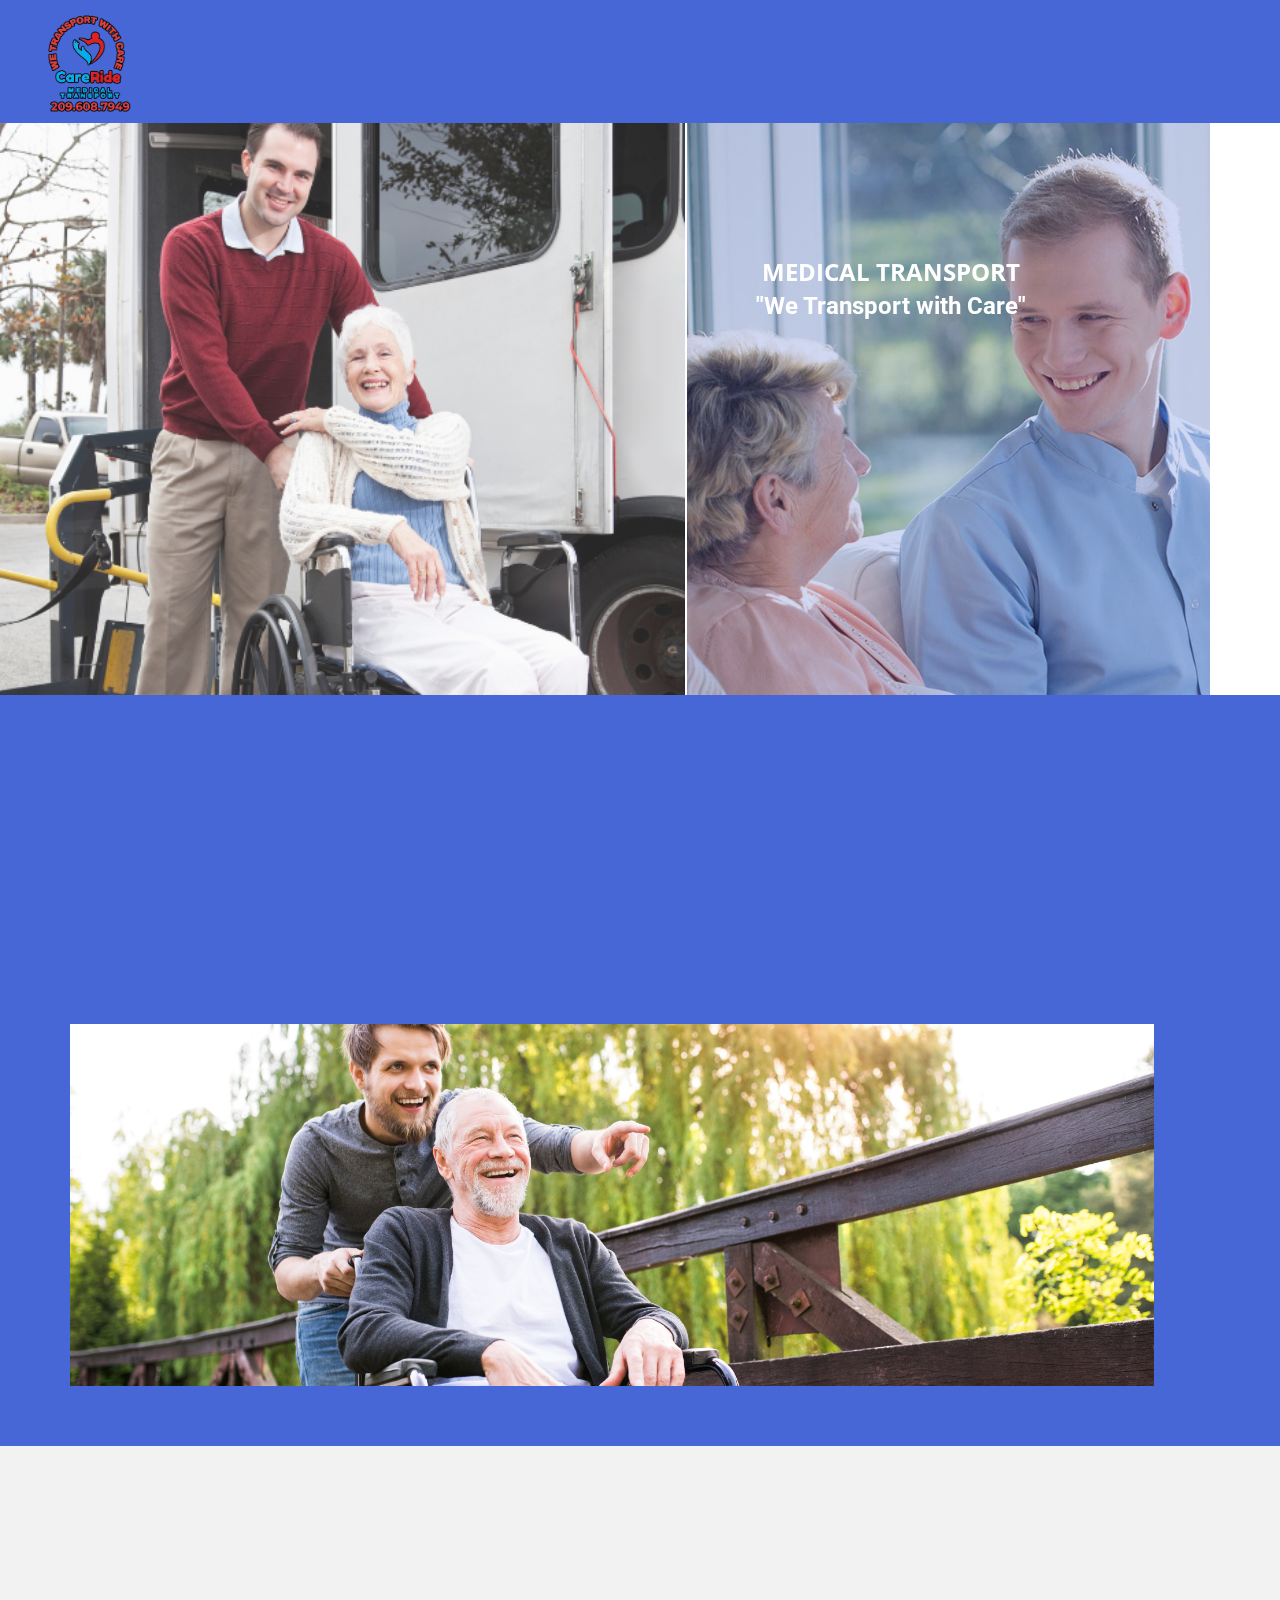
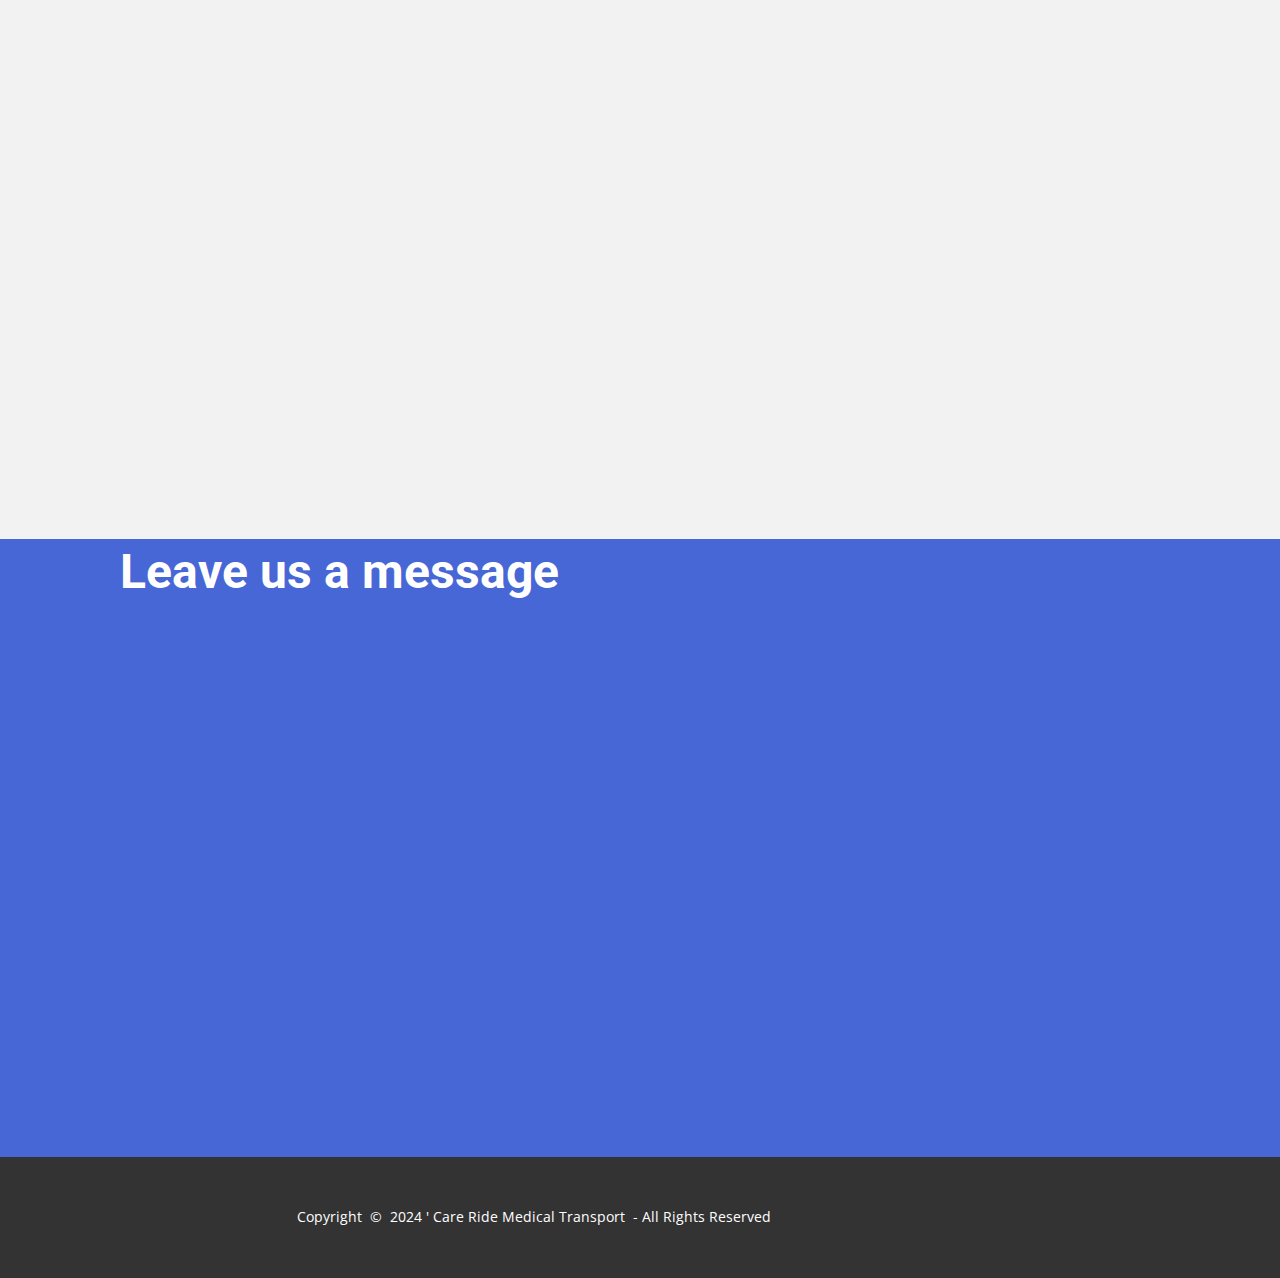
==== index.html @ 52532cd5 "Add files via upload" ====
<!DOCTYPE html>
<html style="font-size: 16px;" lang="en-US"><head>
    <meta name="viewport" content="width=device-width, initial-scale=1.0">
    <meta charset="utf-8">
    <meta name="keywords" content="Non-Medical Transportation
Wheelchair Transportation
Doctor’s Appointment Transport
Affordable Transport Services
Reliable Transport Solutions
Airport Shuttle Services
Local Transport for Seniors and Disabled">
    <meta name="description" content="Non-Medical Transportation
Wheelchair Transportation
Doctor’s Appointment Transport
Affordable Transport Services
Reliable Transport Solutions
Airport Shuttle Services
Local Transport for Seniors and Disabled">
    <title>Care Ride Transport</title>
<!-- Google Tag Manager -->
    <script>(function(w,d,s,l,i){w[l]=w[l]||[];w[l].push({'gtm.start':
    new Date().getTime(),event:'gtm.js'});var f=d.getElementsByTagName(s)[0],
    j=d.createElement(s),dl=l!='dataLayer'?'&l='+l:'';j.async=true;j.src=
    'https://www.googletagmanager.com/gtm.js?id='+i+dl;f.parentNode.insertBefore(j,f);
    })(window,document,'script','dataLayer','G-3V1BGG9C4X');</script>
    <!-- End Google Tag Manager -->
    <link rel="stylesheet" href="nicepage.css" media="screen">
<link rel="stylesheet" href="Home.css" media="screen">
    <script class="u-script" type="text/javascript" src="jquery.js" defer=""></script>
    <script class="u-script" type="text/javascript" src="nicepage.js" defer=""></script>
    <meta name="generator" content="Nicepage 6.4.0, nicepage.com">
    <meta name="referrer" content="origin">
    <link rel="icon" href="images/CARERIDE21.png">
    <link id="u-theme-google-font" rel="stylesheet" href="https://fonts.googleapis.com/css?family=Roboto:100,100i,300,300i,400,400i,500,500i,700,700i,900,900i|Open+Sans:300,300i,400,400i,500,500i,600,600i,700,700i,800,800i">
    <link id="u-page-google-font" rel="stylesheet" href="https://fonts.googleapis.com/css?family=Open+Sans:300,300i,400,400i,500,500i,600,600i,700,700i,800,800i">
    
    
    
    
    
    
    <script type="application/ld+json">{
		"@context": "http://schema.org",
		"@type": "Organization",
		"name": "CARE RIDE",
		"logo": "images/CARrrrERIDE221.png"
}</script>
    <meta name="theme-color" content="#4867d6">
    <meta property="og:title" content="Care Ride Transport">
    <meta property="og:description" content="Non-Medical Transportation
Wheelchair Transportation
Doctor’s Appointment Transport
Affordable Transport Services
Reliable Transport Solutions
Airport Shuttle Services
Local Transport for Seniors and Disabled">
    <meta property="og:type" content="website">
  <script>
    function gdprConfirmed() {
        return true;
    }
    function dynamicLoadScript(src) {
        var script = document.createElement('script');
        script.src = src && typeof src === 'string' ? src : 'https://www.google.com/recaptcha/api.js?render=6LfF6nApAAAAAJELrtT2b6MRBripRi-dBjWAEwcu';
        script.async = true;
        document.body.appendChild(script);
        script.onload = function() {
            let event = new CustomEvent("recaptchaLoaded");
            document.dispatchEvent(event);
        };
    }
    document.addEventListener('DOMContentLoaded', function () {
        var confirmButton = document.querySelector('.u-cookies-consent .u-button-confirm');
        if (confirmButton) {
            confirmButton.onclick = dynamicLoadScript;
        }
    });
    </script>
    <script>
        document.addEventListener("DOMContentLoaded", function(){
            if (!gdprConfirmed()) {
                return;
            }
            dynamicLoadScript();
        });
    </script>
    <script>
        document.addEventListener("recaptchaLoaded", function() {
            if (!gdprConfirmed()) {
                return;
            }
            (function (grecaptcha, sitekey, actions) {
                var recaptcha = {
                    execute: function (action, submitFormCb) {
                        try {
                            grecaptcha.execute(
                                sitekey,
                                {action: action}
                            ).then(function (token) {
                                var forms = document.getElementsByTagName('form');

                                for (var i = 0; i < forms.length; i++) {
                                    var fields = forms[i].getElementsByTagName('input');

                                    for (var j = 0; j < fields.length; j++) {
                                        var field = fields[j];

                                        if ('recaptchaResponse' === field.getAttribute('name')) {
                                            field.setAttribute('value', token);
                                            break;
                                        }
                                    }
                                }
                                submitFormCb();
                            });
                        } catch (e) {
                            var formError = document.querySelector('.u-form-send-error');

                            if (formError) {
                                formError.innerText = 'Site Owner Error: ' + e.message.replace(/:[\s\S]*/, '');
                                formError.style.display = 'block';
                            }
                        }
                    },

                    executeContact: function (submitFormCb) {
                        recaptcha.execute(actions['contact'], submitFormCb);
                    }
                };

                window.recaptchaObject = recaptcha;
            })(
                grecaptcha,
                
                '6LfF6nApAAAAAJELrtT2b6MRBripRi-dBjWAEwcu',
                {'contact': 'contact'}
            );
        });
    </script>
<meta data-intl-tel-input-cdn-path="intlTelInput/"></head>
  <body data-home-page="Home.html" data-home-page-title="Home" data-path-to-root="./" data-include-products="false" class="u-body u-xl-mode" data-lang="en"><!-- Google Tag Manager (noscript) -->
    <noscript><iframe src="https://www.googletagmanager.com/ns.html?id=G-3V1BGG9C4X" height="0" width="0" style="display:none;visibility:hidden"></iframe></noscript>
<!-- End Google Tag Manager (noscript) --><header class="u-clearfix u-header u-palette-1-base u-sticky u-sticky-4473 u-header" id="sec-ae8a"><div class="u-clearfix u-sheet u-valign-bottom-xs u-sheet-1">
        <a href="https://nicepage.com" class="u-image u-logo u-image-1" data-image-width="1063" data-image-height="1063">
          <img src="images/CARrrrERIDE221.png" class="u-logo-image u-logo-image-1">
        </a>
      </div></header> 
    <section class="u-align-right u-clearfix u-white u-section-1" id="carousel_7313">
      <div class="custom-expanded data-layout-selected u-clearfix u-expanded-width-md u-expanded-width-sm u-gutter-2 u-layout-wrap u-layout-wrap-1">
        <div class="u-layout">
          <div class="u-layout-row">
            <div class="u-container-style u-image u-image-default u-layout-cell u-right-cell u-shading u-size-34 u-image-1" data-image-width="500" data-image-height="500" data-animation-name="customAnimationIn" data-animation-duration="1000">
              <div class="u-container-layout u-container-layout-1"></div>
            </div>
            <div class="u-align-center u-container-style u-image u-layout-cell u-left-cell u-shading u-size-26 u-image-2" data-animation-name="customAnimationIn" data-animation-duration="1500" data-animation-delay="500" data-image-width="1200" data-image-height="710">
              <div class="u-container-layout u-valign-top-md u-valign-top-sm u-valign-top-xs u-container-layout-2">
                <h2 class="u-custom-font u-font-open-sans u-text u-text-custom-color-1 u-text-1" data-animation-name="flipIn" data-animation-duration="1500" data-animation-direction="X" data-animation-delay="750">CARE RIDE </h2>
                <p class="u-custom-font u-font-open-sans u-text u-text-2">MEDICAL TRANSPORT </p>
                <h2 class="u-align-center u-text u-text-3">"​We Transport with Care"</h2>
              </div>
            </div>
          </div>
        </div>
      </div>
    </section>
    <section class="u-align-center u-clearfix u-palette-1-base u-section-2" id="carousel_2070">
      <div class="u-clearfix u-sheet u-sheet-1">
        <div class="data-layout-selected u-clearfix u-expanded-width u-layout-wrap u-layout-wrap-1">
          <div class="u-layout">
            <div class="u-layout-row">
              <div class="u-container-style u-layout-cell u-left-cell u-size-23 u-layout-cell-1" data-animation-name="customAnimationIn" data-animation-duration="1500" data-animation-delay="500">
                <div class="u-container-layout u-valign-top u-container-layout-1">
                  <h2 class="u-align-left u-text u-text-default u-text-1">About Us</h2>
                  <h4 class="u-align-left u-text u-text-default u-text-2"> We take patients to and from their doctor's appointments. We offer wheelchair transportation.
We also will transport anyone to the airport that needs wheelchair transportation.</h4>
                </div>
              </div>
              <div class="u-container-style u-layout-cell u-right-cell u-size-37 u-layout-cell-2" data-animation-name="customAnimationIn" data-animation-duration="1500" data-animation-delay="250">
                <div class="u-container-layout u-valign-middle u-container-layout-2">
                  <p class="u-text u-text-default u-text-3"> We are a non medical emergency company that provides safe, reliable, and affordable transportation services for people who need wheelchair assistance. Whether you need to go to your doctor's appointment, visit a friend, or catch a flight, we are here to help you get there.</p>
                </div>
              </div>
            </div>
          </div>
        </div>
        <img class="u-expanded-width-sm u-expanded-width-xs u-image u-image-default u-image-1" src="images/Untitleddesign.png" alt="" data-image-width="1920" data-image-height="1080">
      </div>
    </section>
    <section class="u-clearfix u-container-align-center u-grey-5 u-section-3" id="carousel_3a7d">
      <div class="u-clearfix u-sheet u-valign-middle u-sheet-1">
        <h2 class="u-align-center u-text u-text-default u-text-1" data-animation-name="customAnimationIn" data-animation-duration="1500"> What Makes Us Special</h2>
        <p class="u-align-center u-text u-text-2" data-animation-name="customAnimationIn" data-animation-duration="1500" data-animation-delay="500"> CARE RIDE MEDICAL TRANSPORT is not just a transportation service, it is a service that cares. We cater to the specific needs of people who use wheelchairs and ensure their comfort and safety throughout their trips. Our drivers are friendly, professional, and experienced. Our vehicles are modern, spacious, and well-equipped. Our rates are reasonable, flexible, and transparent. Whether you need a ride to the doctor, the airport, or anywhere else, you can count on us to provide you with the best wheelchair transportation service. Contact us today and let us show you how much we care.&nbsp;<br>
        </p>
        <div class="u-expanded-width u-list u-list-1">
          <div class="u-repeater u-repeater-1">
            <div class="u-container-align-center u-container-style u-list-item u-palette-1-base u-repeater-item u-list-item-1" data-animation-name="customAnimationIn" data-animation-duration="1500" data-animation-delay="500">
              <div class="u-container-layout u-similar-container u-valign-middle u-container-layout-1">
                <h5 class="u-align-center u-text u-text-3" data-animation-name="counter" data-animation-event="scroll" data-animation-duration="3000">85,605</h5>
                <h5 class="u-align-center u-text u-text-4"> Happy Clients</h5>
              </div>
            </div>
            <div class="u-container-align-center u-container-style u-list-item u-palette-1-base u-repeater-item u-list-item-2" data-animation-direction="Up" data-animation-name="customAnimationIn" data-animation-duration="1500" data-animation-delay="500">
              <div class="u-container-layout u-similar-container u-valign-middle u-container-layout-2">
                <h5 class="u-align-center u-text u-text-5" data-animation-name="counter" data-animation-event="scroll" data-animation-duration="3000">15</h5>
                <h5 class="u-align-center u-text u-text-6">Years of Experience<br>
                </h5>
              </div>
            </div>
            <div class="u-container-align-center u-container-style u-list-item u-palette-1-base u-repeater-item u-list-item-3" data-animation-direction="Up" data-animation-name="customAnimationIn" data-animation-duration="1500" data-animation-delay="500">
              <div class="u-container-layout u-similar-container u-valign-middle u-container-layout-3">
                <h5 class="u-align-center u-text u-text-7" data-animation-name="counter" data-animation-event="scroll" data-animation-duration="3000">50 </h5>
                <h5 class="u-align-center u-text u-text-8">Qualified Personnel</h5>
              </div>
            </div>
            <div class="u-container-align-center u-container-style u-list-item u-palette-1-base u-repeater-item u-list-item-4" data-animation-direction="Up" data-animation-name="customAnimationIn" data-animation-duration="1500" data-animation-delay="500">
              <div class="u-container-layout u-similar-container u-valign-middle u-container-layout-4">
                <h5 class="u-align-center u-text u-text-9" data-animation-name="counter" data-animation-event="scroll" data-animation-duration="3000">7</h5>
                <h5 class="u-align-center u-text u-text-10"> Convenient Locations</h5>
              </div>
            </div>
          </div>
        </div>
      </div>
    </section>
    <section class="u-clearfix u-palette-1-base u-section-4" id="sec-31d6">
      <div class="u-clearfix u-sheet u-sheet-1">
        <h2 class="u-text u-text-1">Leave us a message </h2>
        <div class="custom-expanded data-layout-selected u-clearfix u-expanded-width-lg u-expanded-width-md u-expanded-width-xl u-gutter-24 u-layout-wrap u-layout-wrap-1">
          <div class="u-layout">
            <div class="u-layout-row">
              <div class="u-size-32">
                <div class="u-layout-col">
                  <div class="u-align-left u-container-style u-layout-cell u-left-cell u-size-60 u-layout-cell-1" data-animation-name="customAnimationIn" data-animation-duration="1500">
                    <div class="u-container-layout u-valign-middle-xl u-valign-middle-xs u-container-layout-1">
                      <div class="u-align-left u-form u-form-1">
                        <form action="https://forms.nicepagesrv.com/v2/form/process" class="u-clearfix u-form-spacing-28 u-form-vertical u-inner-form" style="padding: 10px" source="email" name="form">
                          <div class="u-form-group u-form-name">
                            <label for="name-5a14" class="u-form-control-hidden u-label">Name</label>
                            <input type="text" placeholder="Enter your Name" id="name-5a14" name="name" class="u-border-2 u-border-no-left u-border-no-right u-border-no-top u-border-white u-input u-input-rectangle" required="" wfd-id="id280">
                          </div>
                          <div class="u-form-email u-form-group">
                            <label for="email-5a14" class="u-form-control-hidden u-label">Email</label>
                            <input type="email" placeholder="Enter a valid email address" id="email-5a14" name="email" class="u-border-2 u-border-no-left u-border-no-right u-border-no-top u-border-white u-input u-input-rectangle" required="" wfd-id="id281">
                          </div>
                          <div class="u-form-group u-form-message">
                            <label for="message-5a14" class="u-form-control-hidden u-label">Message</label>
                            <textarea placeholder="" rows="4" cols="50" id="message-5a14" name="message" class="u-border-2 u-border-no-left u-border-no-right u-border-no-top u-border-white u-input u-input-rectangle" required=""></textarea>
                          </div>
                          <div class="u-align-center-sm u-align-center-xs u-align-left-lg u-align-left-md u-align-left-xl u-form-group u-form-submit">
                            <a href="#" class="u-active-white u-border-2 u-border-white u-btn u-btn-submit u-button-style u-hover-white u-none u-text-active-palette-1-base u-text-body-alt-color u-text-hover-palette-1-base u-btn-1">Submit</a>
                            <input type="submit" value="submit" class="u-form-control-hidden" wfd-id="id282">
                          </div>
                          <div class="u-form-send-message u-form-send-success"> Thank you! Your message has been sent. </div>
                          <div class="u-form-send-error u-form-send-message"> Unable to send your message. Please fix errors then try again. </div>
                          <input type="hidden" value="" name="recaptchaResponse" wfd-id="id283">
                          <input type="hidden" name="formServices" value="6c3d3311-c25d-1e7c-792a-6266cc5fabb7">
                          <input type="hidden" name="siteKey" value="6LfF6nApAAAAAJELrtT2b6MRBripRi-dBjWAEwcu">
                        </form>
                      </div>
                    </div>
                  </div>
                </div>
              </div>
              <div class="u-size-28">
                <div class="u-layout-col">
                  <div class="u-container-style u-layout-cell u-right-cell u-size-30 u-layout-cell-2" data-animation-name="customAnimationIn" data-animation-duration="1500" data-animation-delay="500">
                    <div class="u-container-layout u-valign-top-sm u-container-layout-2">
                      <h2 class="u-text u-text-2">Contact us</h2>
                      <a href="https://nicepage.com/c/testimonials-html-templates" class="u-active-none u-btn u-btn-rectangle u-button-style u-hover-none u-none u-btn-2"><span class="u-icon"><svg class="u-svg-content" viewBox="0 0 405.333 405.333" x="0px" y="0px" style="width: 1em; height: 1em;"><path d="M373.333,266.88c-25.003,0-49.493-3.904-72.704-11.563c-11.328-3.904-24.192-0.896-31.637,6.699l-46.016,34.752    c-52.8-28.181-86.592-61.952-114.389-114.368l33.813-44.928c8.512-8.512,11.563-20.971,7.915-32.64    C142.592,81.472,138.667,56.96,138.667,32c0-17.643-14.357-32-32-32H32C14.357,0,0,14.357,0,32    c0,205.845,167.488,373.333,373.333,373.333c17.643,0,32-14.357,32-32V298.88C405.333,281.237,390.976,266.88,373.333,266.88z"></path></svg></span>&nbsp;​ 209.608.7949
                      </a>
                    </div>
                  </div>
                  <div class="u-container-style u-image u-image-default u-layout-cell u-right-cell u-shading u-size-30 u-image-1" data-animation-name="customAnimationIn" data-animation-duration="1500" data-animation-delay="500" data-image-width="500" data-image-height="500">
                    <div class="u-container-layout u-container-layout-3"></div>
                  </div>
                </div>
              </div>
            </div>
          </div>
        </div>
      </div>
    </section>
    
    
    
    <footer class="u-align-center u-clearfix u-footer u-grey-80 u-footer" id="sec-1694"><div class="u-clearfix u-sheet u-sheet-1">
        <p class="u-small-text u-text u-text-variant u-text-1">Copyright ​ ©&nbsp; 2024 ' Care Ride Medical Transport&nbsp; - All Rights Reserved</p>
      </div></footer>
  
</body></html>
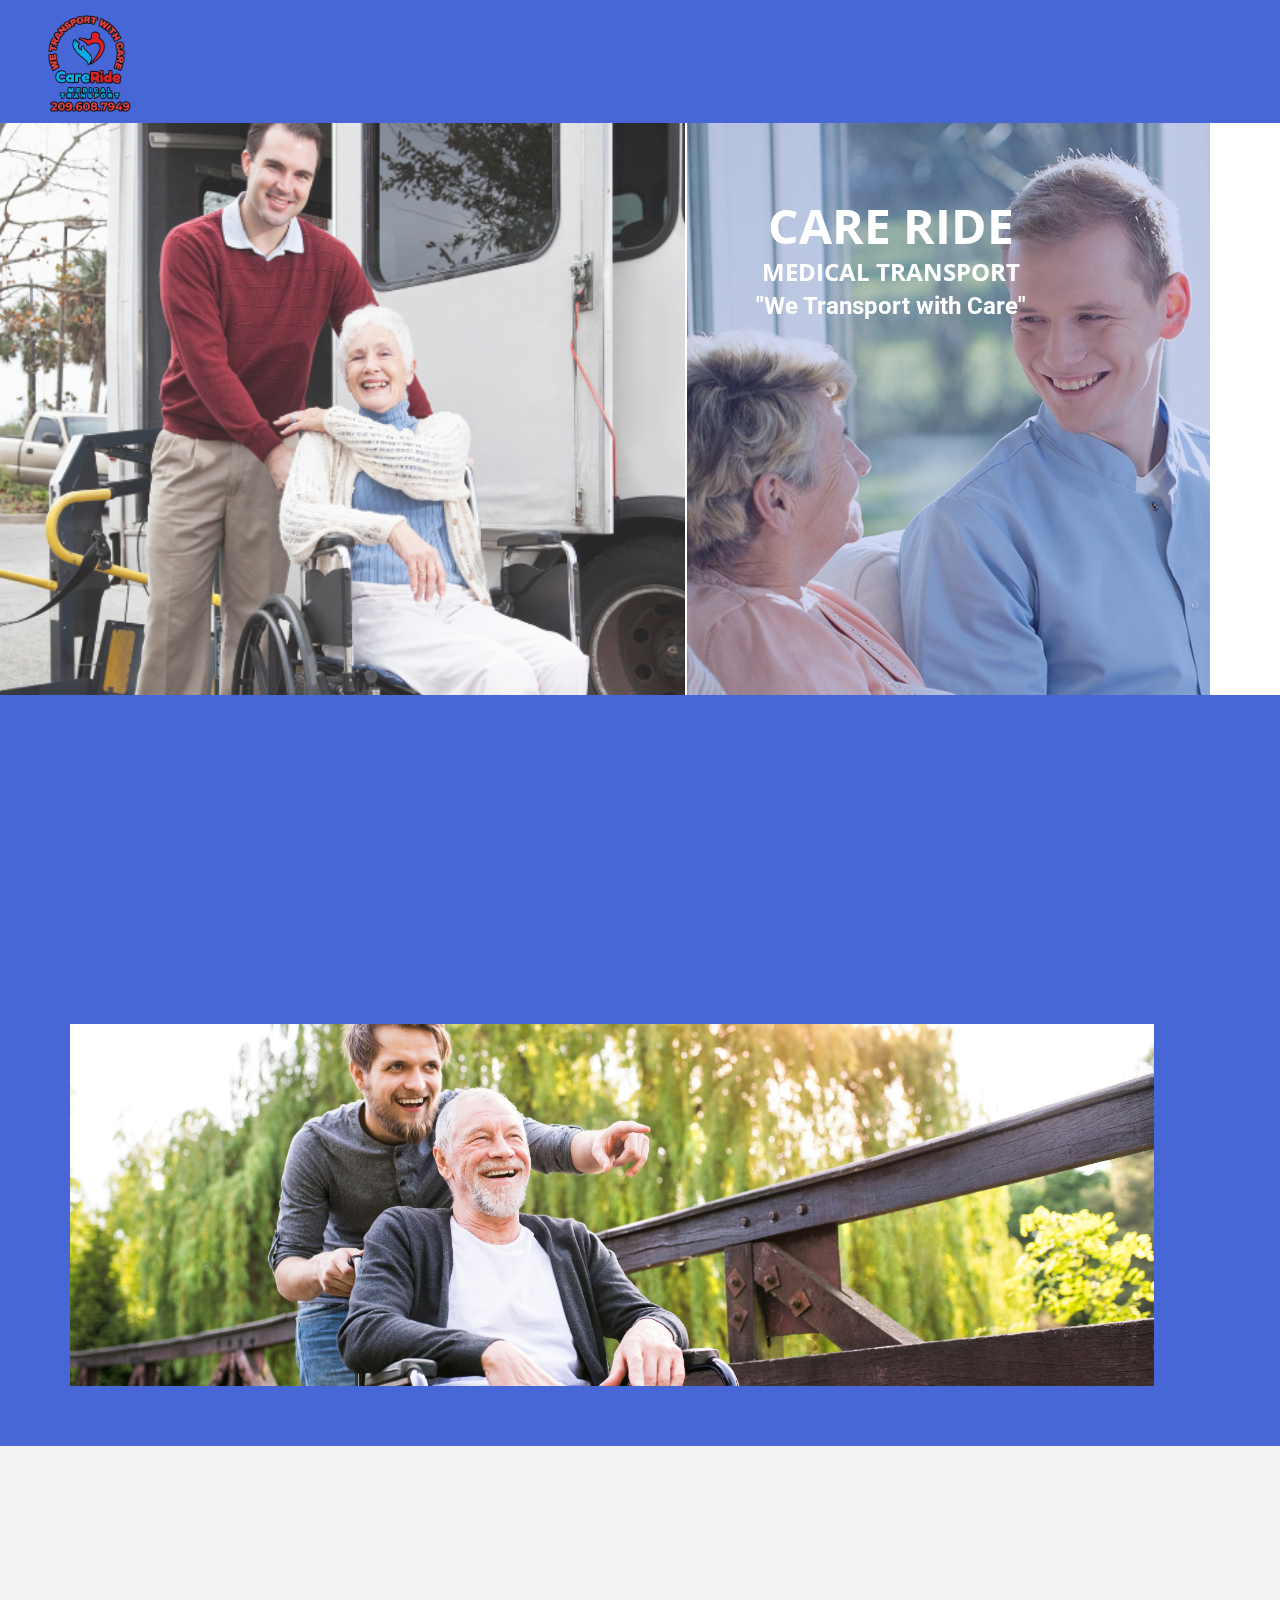
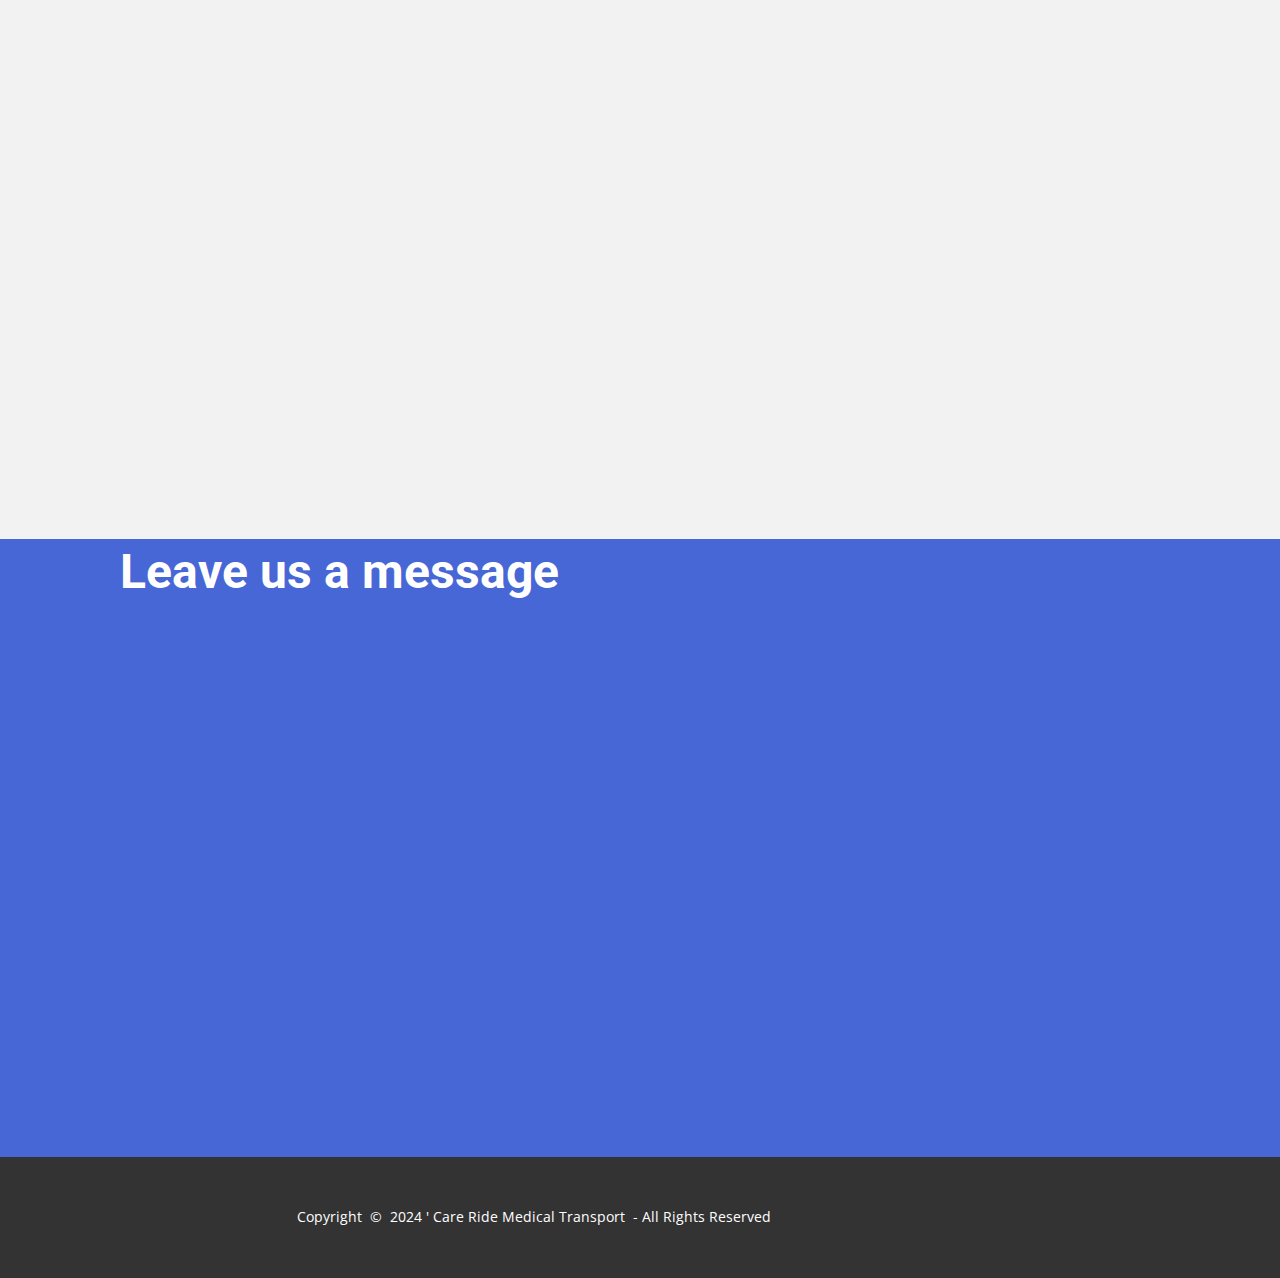
==== commit 5f26864e: "Add files via upload" ====
--- a/index.html
+++ b/index.html
@@ -140,7 +140,7 @@
 <meta data-intl-tel-input-cdn-path="intlTelInput/"></head>
   <body data-home-page="Home.html" data-home-page-title="Home" data-path-to-root="./" data-include-products="false" class="u-body u-xl-mode" data-lang="en"><!-- Google Tag Manager (noscript) -->
     <noscript><iframe src="https://www.googletagmanager.com/ns.html?id=G-3V1BGG9C4X" height="0" width="0" style="display:none;visibility:hidden"></iframe></noscript>
-<!-- End Google Tag Manager (noscript) --><header class="u-clearfix u-header u-palette-1-base u-sticky u-sticky-4473 u-header" id="sec-ae8a"><div class="u-clearfix u-sheet u-valign-bottom-xs u-sheet-1">
+<!-- End Google Tag Manager (noscript) --><header class="u-clearfix u-header u-palette-1-base u-sticky-4473 u-header" id="sec-ae8a"><div class="u-clearfix u-sheet u-valign-middle-xs u-sheet-1">
         <a href="https://nicepage.com" class="u-image u-logo u-image-1" data-image-width="1063" data-image-height="1063">
           <img src="images/CARrrrERIDE221.png" class="u-logo-image u-logo-image-1">
         </a>
--- a/nicepage.css
+++ b/nicepage.css
@@ -42936,13 +42936,13 @@
 }
 @media (max-width: 575px) {
   .u-header .u-sheet-1 {
-    min-height: 84px;
+    min-height: 68px;
   }
 
   .u-header .u-image-1 {
     width: 68px;
-    height: 70px;
-    margin-top: 14px;
+    height: 69px;
+    margin-top: 0;
     margin-bottom: 0;
     margin-left: 14px;
   }
--- a/Home.css
+++ b/Home.css
@@ -150,16 +150,18 @@
 
 @media (max-width: 575px) {
    .u-section-1 {
-    min-height: 702px;
+    min-height: 705px;
   }
 
   .u-section-1 .u-layout-wrap-1 {
     width: 340px;
-    margin: -9px auto 0;
+    margin-left: auto;
+    margin-right: auto;
+    margin-bottom: 0;
   }
 
   .u-section-1 .u-image-1 {
-    min-height: 309px;
+    min-height: 307px;
   }
 
   .u-section-1 .u-container-layout-1 {
@@ -167,10 +169,15 @@
   }
 
   .u-section-1 .u-image-2 {
-    min-height: 404px;
+    min-height: 400px;
+  }
+
+  .u-section-1 .u-text-1 {
+    margin-top: 0;
   }
 
   .u-section-1 .u-text-2 {
+    width: auto;
     margin-right: 0;
   }
 } .u-section-2 {
@@ -298,6 +305,10 @@
 @media (max-width: 575px) {
   .u-section-2 .u-sheet-1 {
     min-height: 928px;
+  }
+
+  .u-section-2 .u-layout-wrap-1 {
+    margin-top: 20px;
   }
 
   .u-section-2 .u-image-1 {
@@ -487,8 +498,18 @@
 }
 
 @media (max-width: 575px) {
+  .u-section-3 .u-sheet-1 {
+    min-height: 1487px;
+  }
+
+  .u-section-3 .u-text-1 {
+    margin-top: 60px;
+  }
+
   .u-section-3 .u-text-2 {
-    width: 340px;
+    width: auto;
+    margin-left: 0;
+    margin-right: 0;
   }
 
   .u-section-3 .u-repeater-1 {
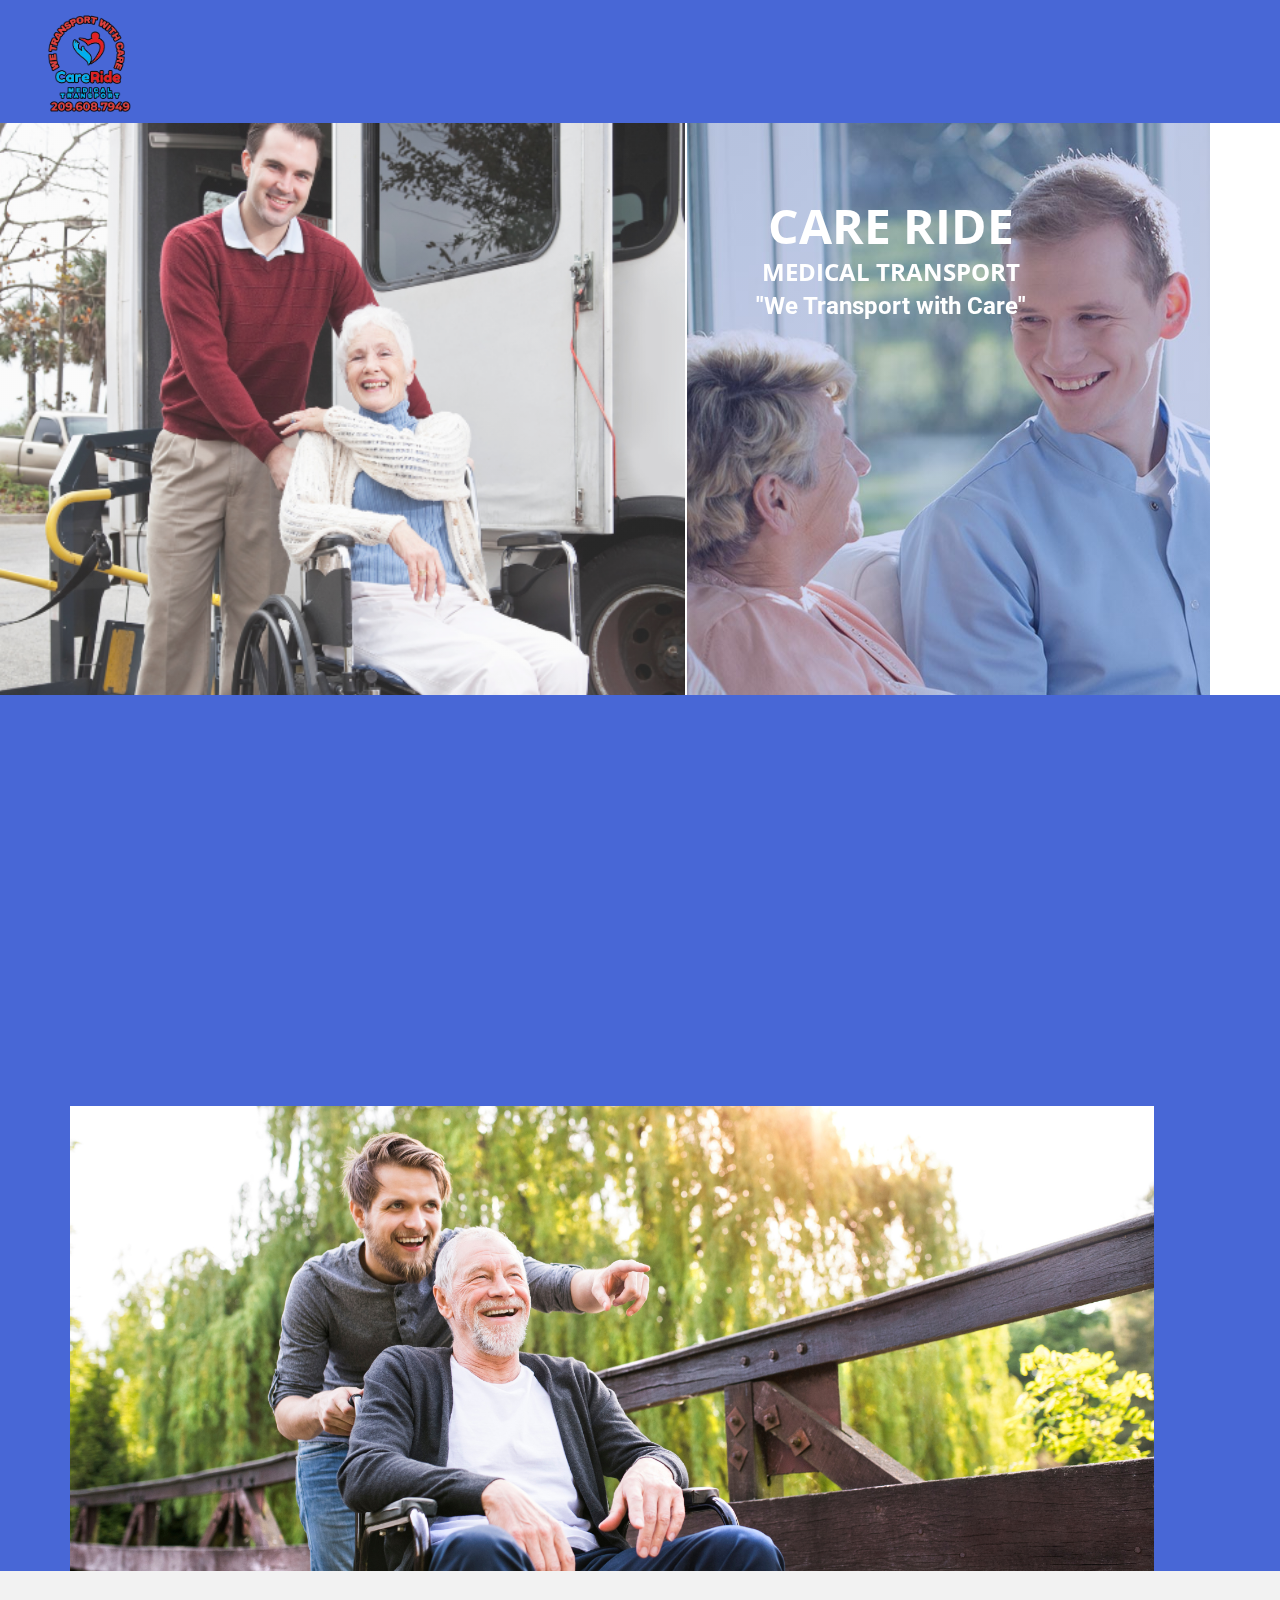
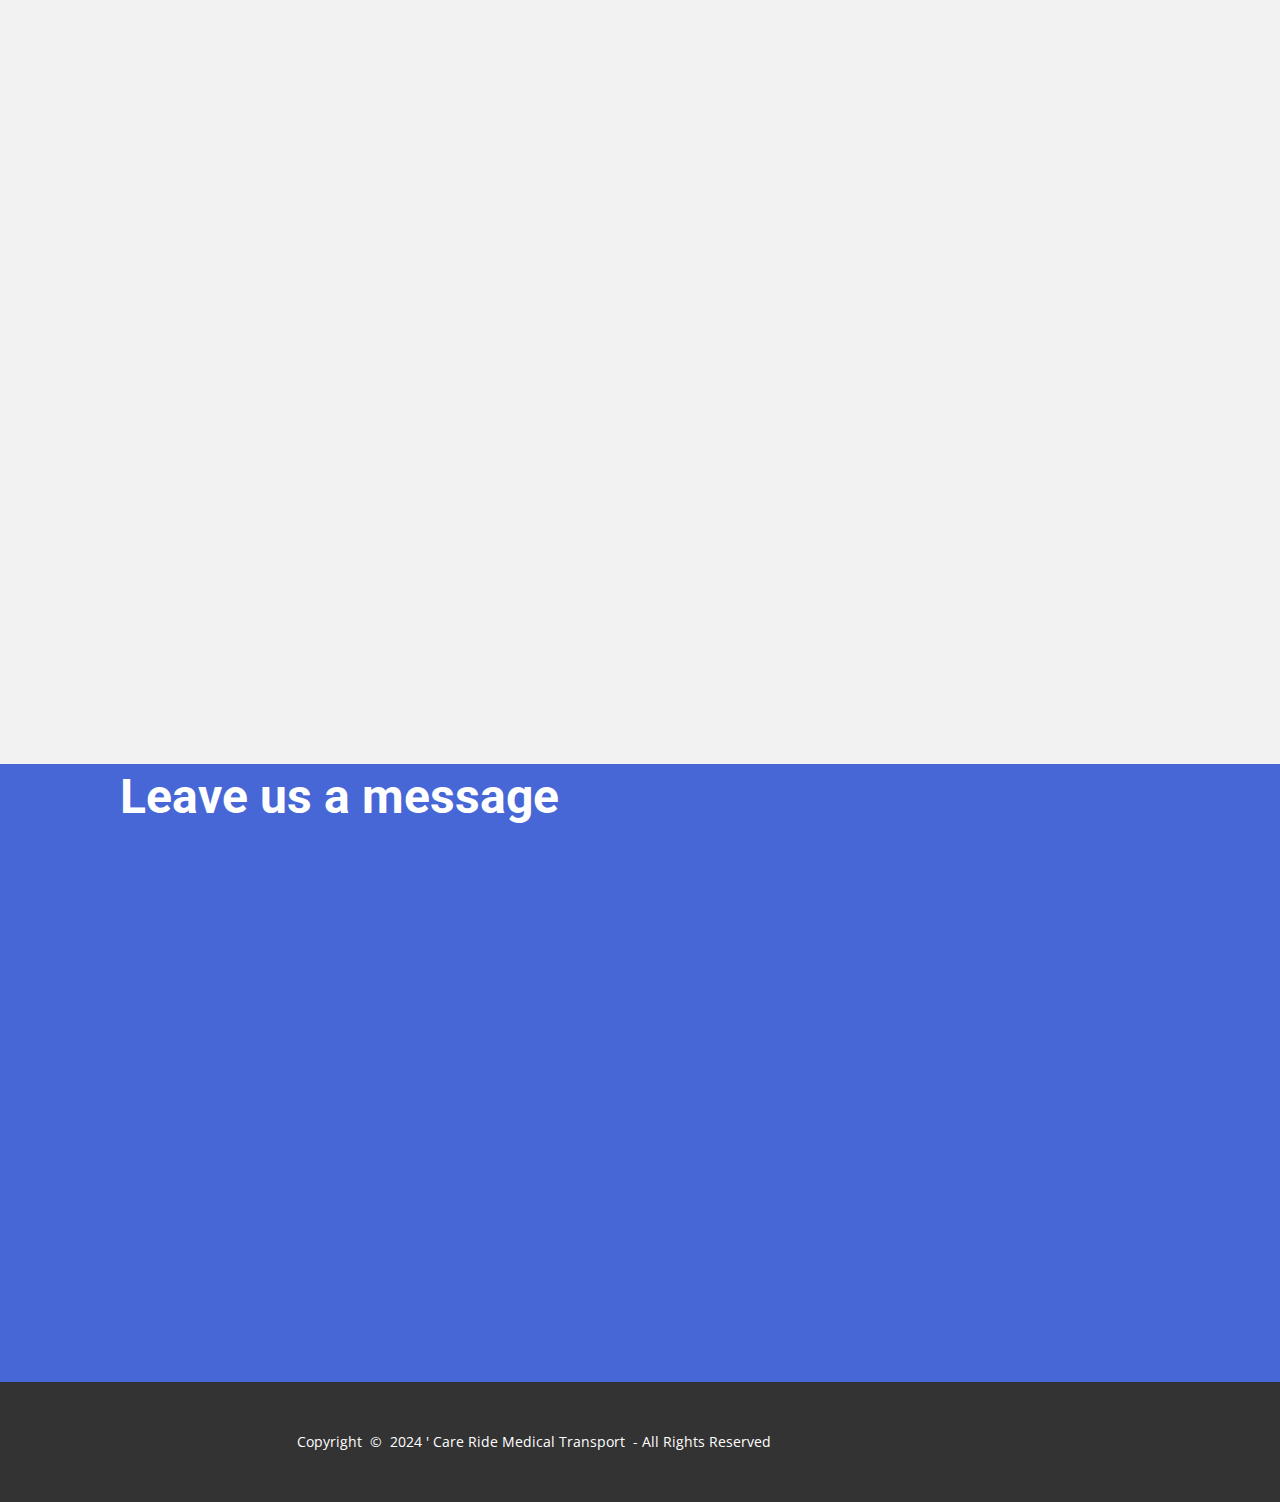
==== commit 433773bf: "Add files via upload" ====
--- a/index.html
+++ b/index.html
@@ -28,7 +28,7 @@
 <link rel="stylesheet" href="Home.css" media="screen">
     <script class="u-script" type="text/javascript" src="jquery.js" defer=""></script>
     <script class="u-script" type="text/javascript" src="nicepage.js" defer=""></script>
-    <meta name="generator" content="Nicepage 6.4.0, nicepage.com">
+    <meta name="generator" content="Nicepage 6.5.3, nicepage.com">
     <meta name="referrer" content="origin">
     <link rel="icon" href="images/CARERIDE21.png">
     <link id="u-theme-google-font" rel="stylesheet" href="https://fonts.googleapis.com/css?family=Roboto:100,100i,300,300i,400,400i,500,500i,700,700i,900,900i|Open+Sans:300,300i,400,400i,500,500i,600,600i,700,700i,800,800i">
@@ -140,7 +140,7 @@
 <meta data-intl-tel-input-cdn-path="intlTelInput/"></head>
   <body data-home-page="Home.html" data-home-page-title="Home" data-path-to-root="./" data-include-products="false" class="u-body u-xl-mode" data-lang="en"><!-- Google Tag Manager (noscript) -->
     <noscript><iframe src="https://www.googletagmanager.com/ns.html?id=G-3V1BGG9C4X" height="0" width="0" style="display:none;visibility:hidden"></iframe></noscript>
-<!-- End Google Tag Manager (noscript) --><header class="u-clearfix u-header u-palette-1-base u-sticky-4473 u-header" id="sec-ae8a"><div class="u-clearfix u-sheet u-valign-middle-xs u-sheet-1">
+<!-- End Google Tag Manager (noscript) --><header class="u-clearfix u-header u-palette-1-base u-sticky u-header" id="sec-ae8a"><div class="u-clearfix u-sheet u-valign-middle-xs u-sheet-1">
         <a href="https://nicepage.com" class="u-image u-logo u-image-1" data-image-width="1063" data-image-height="1063">
           <img src="images/CARrrrERIDE221.png" class="u-logo-image u-logo-image-1">
         </a>
@@ -153,7 +153,7 @@
               <div class="u-container-layout u-container-layout-1"></div>
             </div>
             <div class="u-align-center u-container-style u-image u-layout-cell u-left-cell u-shading u-size-26 u-image-2" data-animation-name="customAnimationIn" data-animation-duration="1500" data-animation-delay="500" data-image-width="1200" data-image-height="710">
-              <div class="u-container-layout u-valign-top-md u-valign-top-sm u-valign-top-xs u-container-layout-2">
+              <div class="u-container-layout u-container-layout-2">
                 <h2 class="u-custom-font u-font-open-sans u-text u-text-custom-color-1 u-text-1" data-animation-name="flipIn" data-animation-duration="1500" data-animation-direction="X" data-animation-delay="750">CARE RIDE </h2>
                 <p class="u-custom-font u-font-open-sans u-text u-text-2">MEDICAL TRANSPORT </p>
                 <h2 class="u-align-center u-text u-text-3">"​We Transport with Care"</h2>
@@ -168,18 +168,12 @@
         <div class="data-layout-selected u-clearfix u-expanded-width u-layout-wrap u-layout-wrap-1">
           <div class="u-layout">
             <div class="u-layout-row">
-              <div class="u-container-style u-layout-cell u-left-cell u-size-23 u-layout-cell-1" data-animation-name="customAnimationIn" data-animation-duration="1500" data-animation-delay="500">
-                <div class="u-container-layout u-valign-top u-container-layout-1">
+              <div class="u-container-style u-layout-cell u-left-cell u-size-60 u-layout-cell-1" data-animation-name="customAnimationIn" data-animation-duration="1500" data-animation-delay="500">
+                <div class="u-container-layout u-valign-bottom u-container-layout-1">
                   <h2 class="u-align-left u-text u-text-default u-text-1">About Us</h2>
-                  <h4 class="u-align-left u-text u-text-default u-text-2"> We take patients to and from their doctor's appointments. We offer wheelchair transportation.
-We also will transport anyone to the airport that needs wheelchair transportation.</h4>
+                  <h4 class="u-align-left u-text u-text-default u-text-2"> As a family owned business CareRide Medical Transport understands first hand the struggles to find flexible, convenient, and professional medical transportation. Over the last 3 years we have had our fair share of family members who have needed extra care and attention. We understand the struggle of being on phone call after phone call, scheduling and then rescheduling, only to be late to important appointments. We have seen it all. Medical transportation is needed but not always accessible. Our goal as a small family owned business is to give you or your loved one the care and time that you deserve. We know the difference between normal medical transportation and CARERIDE.</h4>
                 </div>
               </div>
-              <div class="u-container-style u-layout-cell u-right-cell u-size-37 u-layout-cell-2" data-animation-name="customAnimationIn" data-animation-duration="1500" data-animation-delay="250">
-                <div class="u-container-layout u-valign-middle u-container-layout-2">
-                  <p class="u-text u-text-default u-text-3"> We are a non medical emergency company that provides safe, reliable, and affordable transportation services for people who need wheelchair assistance. Whether you need to go to your doctor's appointment, visit a friend, or catch a flight, we are here to help you get there.</p>
-                </div>
-              </div>
             </div>
           </div>
         </div>
@@ -187,8 +181,8 @@
       </div>
     </section>
     <section class="u-clearfix u-container-align-center u-grey-5 u-section-3" id="carousel_3a7d">
-      <div class="u-clearfix u-sheet u-valign-middle u-sheet-1">
-        <h2 class="u-align-center u-text u-text-default u-text-1" data-animation-name="customAnimationIn" data-animation-duration="1500"> What Makes Us Special</h2>
+      <div class="u-clearfix u-sheet u-sheet-1">
+        <h2 class="u-align-center u-text u-text-1" data-animation-name="customAnimationIn" data-animation-duration="1500"> What Makes Us Special</h2>
         <p class="u-align-center u-text u-text-2" data-animation-name="customAnimationIn" data-animation-duration="1500" data-animation-delay="500"> CARE RIDE MEDICAL TRANSPORT is not just a transportation service, it is a service that cares. We cater to the specific needs of people who use wheelchairs and ensure their comfort and safety throughout their trips. Our drivers are friendly, professional, and experienced. Our vehicles are modern, spacious, and well-equipped. Our rates are reasonable, flexible, and transparent. Whether you need a ride to the doctor, the airport, or anywhere else, you can count on us to provide you with the best wheelchair transportation service. Contact us today and let us show you how much we care.&nbsp;<br>
         </p>
         <div class="u-expanded-width u-list u-list-1">
@@ -253,7 +247,7 @@
                           <div class="u-form-send-message u-form-send-success"> Thank you! Your message has been sent. </div>
                           <div class="u-form-send-error u-form-send-message"> Unable to send your message. Please fix errors then try again. </div>
                           <input type="hidden" value="" name="recaptchaResponse" wfd-id="id283">
-                          <input type="hidden" name="formServices" value="6c3d3311-c25d-1e7c-792a-6266cc5fabb7">
+                          <input type="hidden" name="formServices" value="2bcca067-0845-0686-8c88-178aceaf6d49">
                           <input type="hidden" name="siteKey" value="6LfF6nApAAAAAJELrtT2b6MRBripRi-dBjWAEwcu">
                         </form>
                       </div>
--- a/nicepage.css
+++ b/nicepage.css
@@ -21582,9 +21582,6 @@
 .animated.u-absolute-vcenter {
   
   --animation-custom_in-translate_y: -50% !important;
-}
-.u-animation-fixed {
-  position: fixed;
 }
 .u-animation-sticky {
   position: sticky;
--- a/Home.css
+++ b/Home.css
@@ -113,18 +113,26 @@
   }
 
   .u-section-1 .u-container-layout-2 {
-    padding-top: 30px;
-    padding-bottom: 30px;
+    padding-top: 19px;
+    padding-bottom: 19px;
+  }
+
+  .u-section-1 .u-text-1 {
+    width: auto;
+    margin-top: 0;
   }
 
   .u-section-1 .u-text-2 {
     font-size: 1.25rem;
-    margin-right: 55px;
-    margin-left: 0;
+    width: auto;
+    margin-top: -10px;
+    margin-left: 28px;
+    margin-right: 28px;
   }
 
   .u-section-1 .u-text-3 {
-    margin-top: 0;
+    width: auto;
+    margin-top: -10px;
     margin-right: 0;
   }
 }
@@ -172,12 +180,8 @@
     min-height: 400px;
   }
 
-  .u-section-1 .u-text-1 {
-    margin-top: 0;
-  }
-
   .u-section-1 .u-text-2 {
-    width: auto;
+    margin-left: 0;
     margin-right: 0;
   }
 } .u-section-2 {
@@ -185,7 +189,7 @@
 }
 
 .u-section-2 .u-sheet-1 {
-  min-height: 750px;
+  min-height: 876px;
 }
 
 .u-section-2 .u-layout-wrap-1 {
@@ -194,7 +198,7 @@
 }
 
 .u-section-2 .u-layout-cell-1 {
-  min-height: 306px;
+  min-height: 319px;
   --animation-custom_in-translate_x: -300px;
   --animation-custom_in-translate_y: 0px;
   --animation-custom_in-opacity: 0;
@@ -203,7 +207,7 @@
 }
 
 .u-section-2 .u-container-layout-1 {
-  padding: 30px 16px;
+  padding: 30px 16px 0;
 }
 
 .u-section-2 .u-text-1 {
@@ -212,50 +216,28 @@
 
 .u-section-2 .u-text-2 {
   text-transform: none;
+  line-height: 1.4;
   margin: 6px 0 0;
-}
-
-.u-section-2 .u-layout-cell-2 {
-  min-height: 306px;
-  --animation-custom_in-translate_x: 300px;
-  --animation-custom_in-translate_y: 0px;
-  --animation-custom_in-opacity: 0;
-  --animation-custom_in-rotate: 0deg;
-  --animation-custom_in-scale: 1;
-}
-
-.u-section-2 .u-container-layout-2 {
-  padding: 30px;
-}
-
-.u-section-2 .u-text-3 {
-  line-height: 1.2;
-  font-size: 1.5rem;
-  margin: 0 1px;
 }
 
 .u-section-2 .u-image-1 {
   width: 1084px;
-  height: 362px;
-  margin: -7px auto 60px 0;
+  height: 476px;
+  margin: 23px auto -11px 0;
 }
 
 @media (max-width: 1199px) {
   .u-section-2 .u-sheet-1 {
-    min-height: 648px;
+    min-height: 759px;
   }
 
   .u-section-2 .u-layout-cell-1 {
-    min-height: 252px;
-  }
-
-  .u-section-2 .u-layout-cell-2 {
-    min-height: 252px;
+    min-height: 263px;
   }
 
   .u-section-2 .u-image-1 {
     width: 940px;
-    height: 314px;
+    height: 413px;
   }
 }
 
@@ -268,13 +250,9 @@
     min-height: 100px;
   }
 
-  .u-section-2 .u-layout-cell-2 {
-    min-height: 100px;
-  }
-
   .u-section-2 .u-image-1 {
     width: 720px;
-    height: 241px;
+    height: 316px;
   }
 }
 
@@ -284,11 +262,6 @@
   }
 
   .u-section-2 .u-container-layout-1 {
-    padding-left: 10px;
-    padding-right: 10px;
-  }
-
-  .u-section-2 .u-container-layout-2 {
     padding-left: 10px;
     padding-right: 10px;
   }
@@ -324,7 +297,7 @@
 }
 
 .u-section-3 .u-sheet-1 {
-  min-height: 575px;
+  min-height: 793px;
 }
 
 .u-section-3 .u-text-1 {
@@ -333,7 +306,8 @@
   --animation-custom_in-opacity: 0;
   --animation-custom_in-rotate: 0deg;
   --animation-custom_in-scale: 0.3;
-  margin: 60px auto 0;
+  width: 506px;
+  margin: 93px auto 0;
 }
 
 .u-section-3 .u-text-2 {
@@ -503,7 +477,8 @@
   }
 
   .u-section-3 .u-text-1 {
-    margin-top: 60px;
+    margin-top: 93px;
+    width: 340px;
   }
 
   .u-section-3 .u-text-2 {
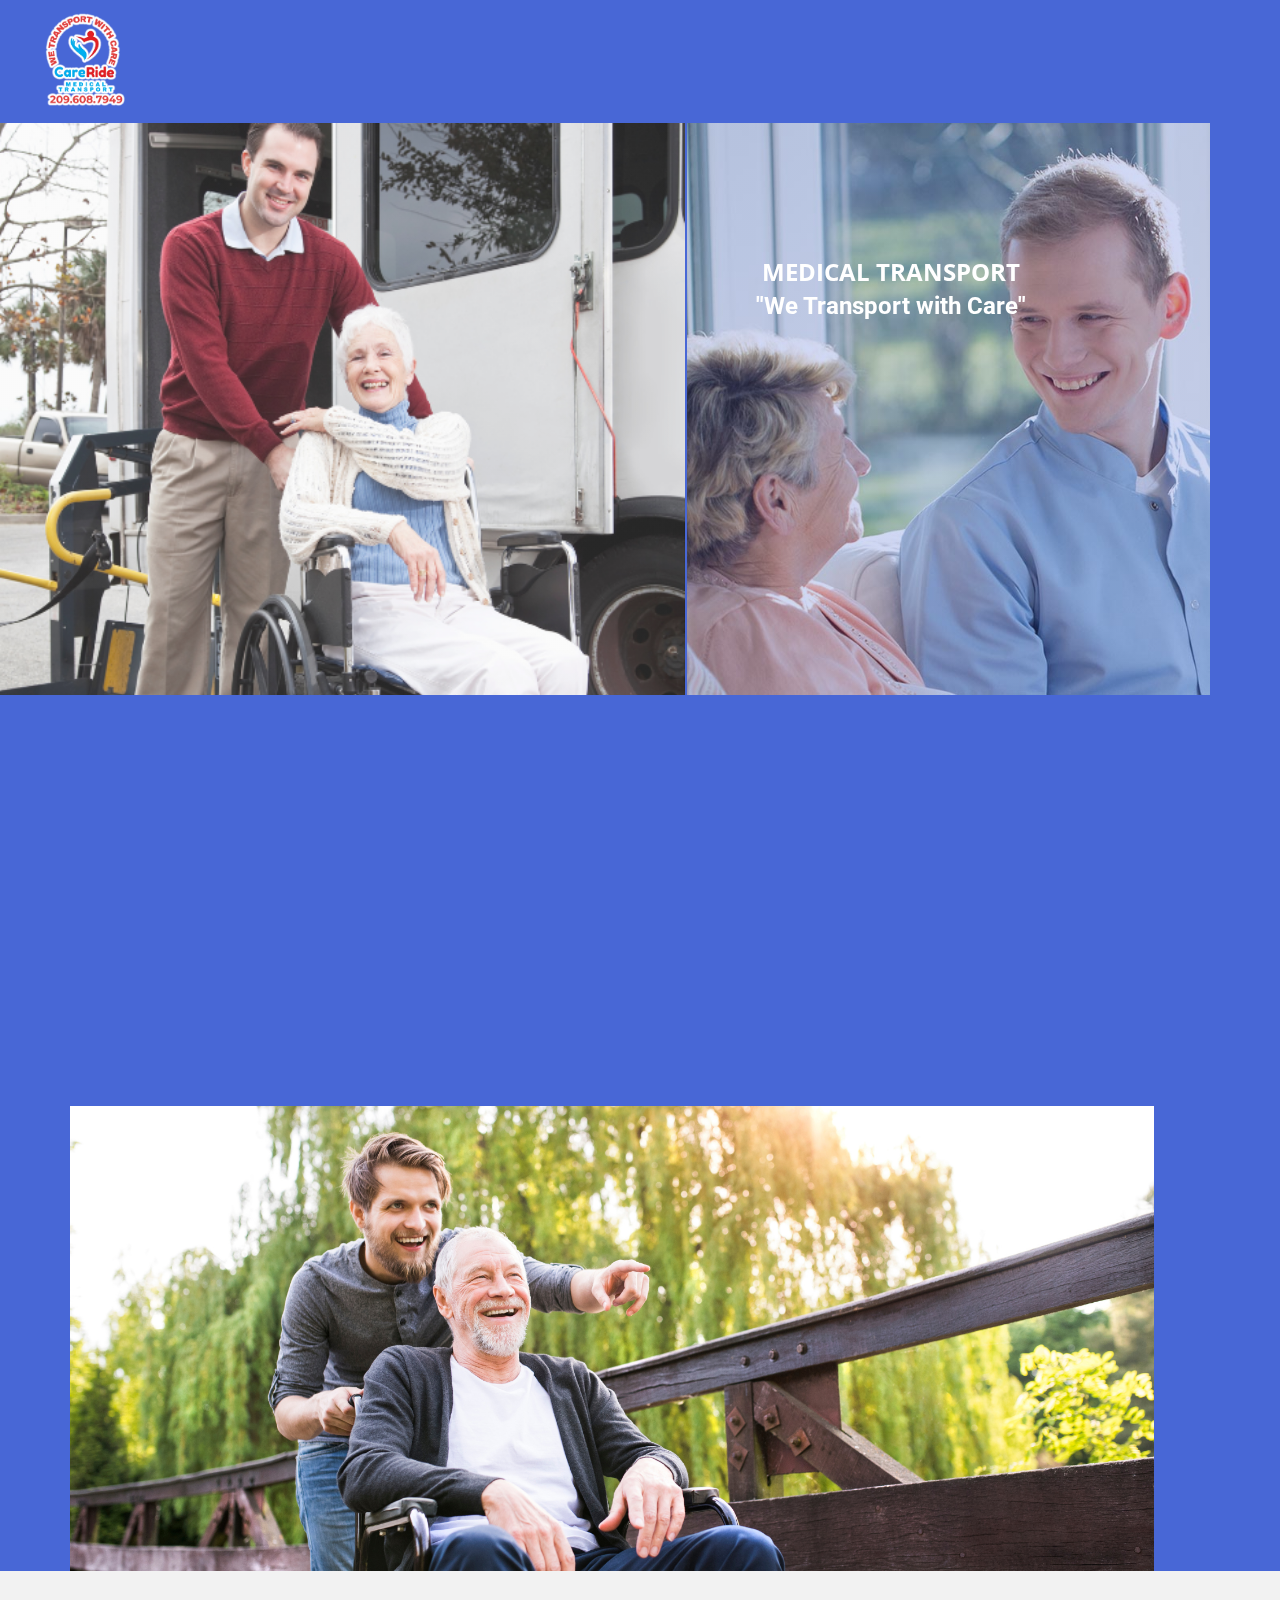
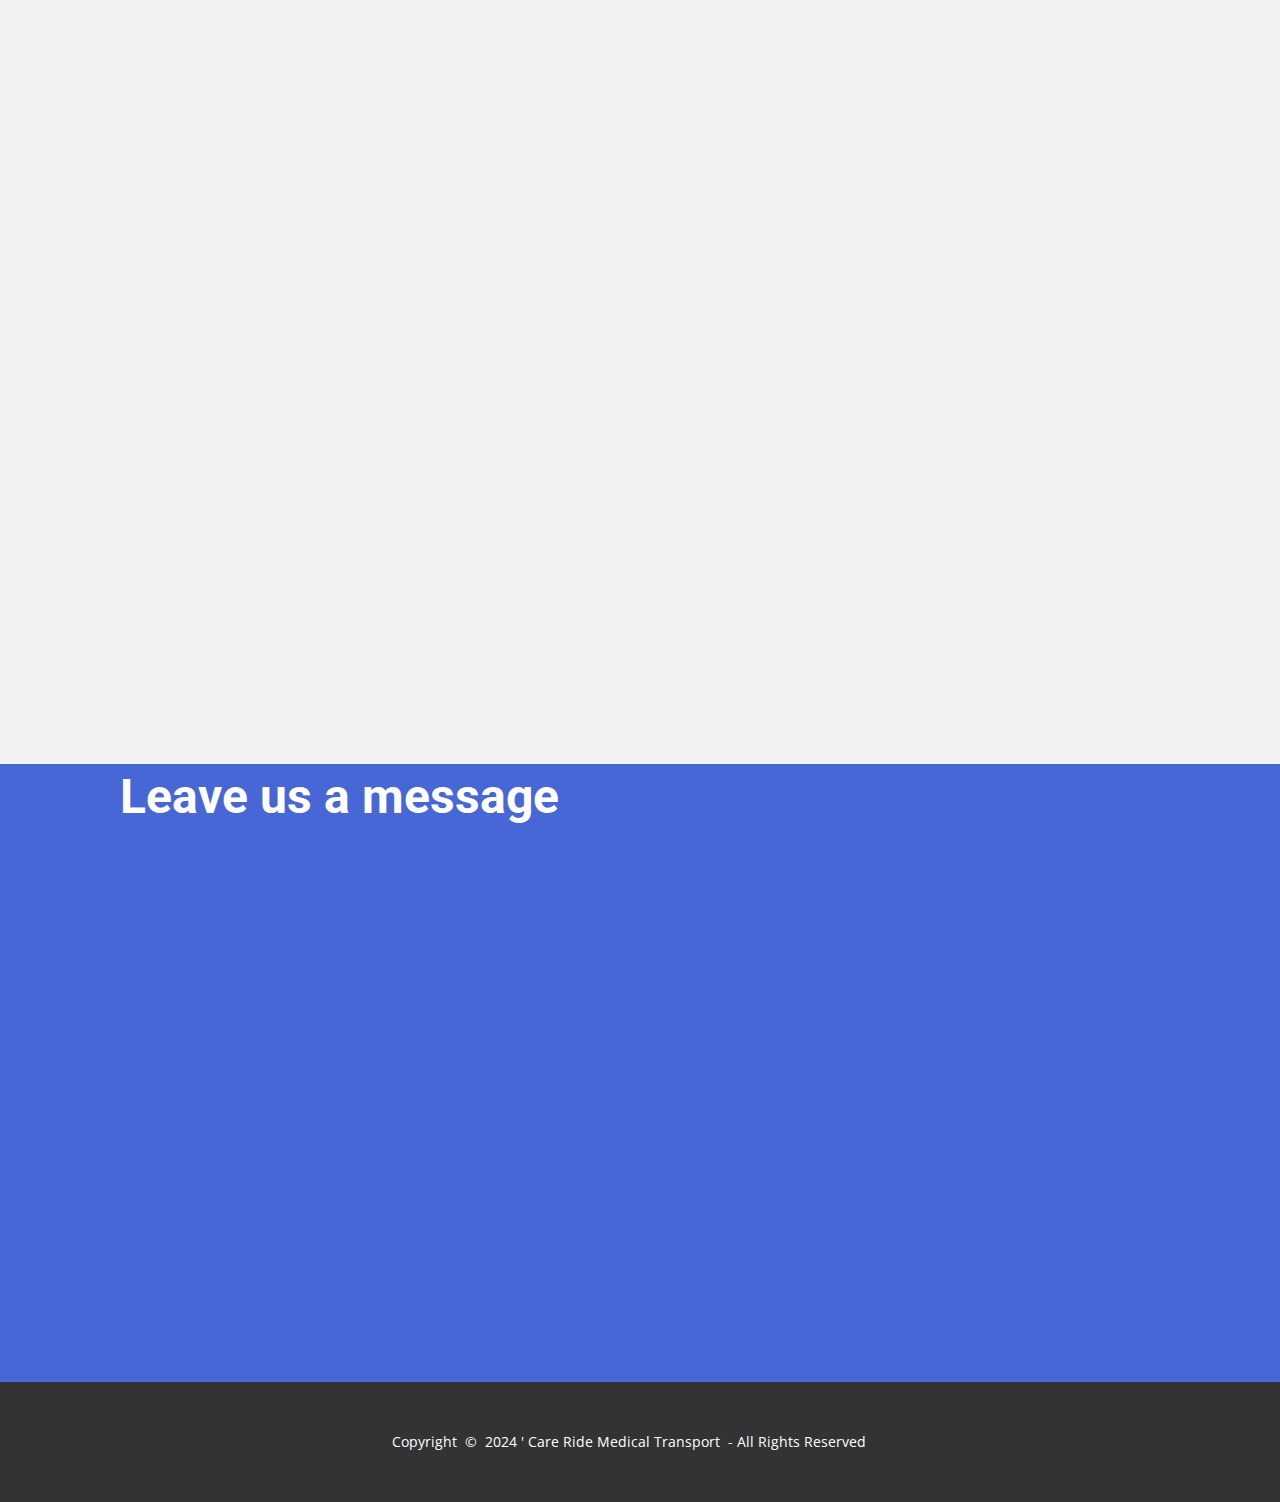
==== commit f0aaad99: "Add files via upload" ====
--- a/index.html
+++ b/index.html
@@ -43,7 +43,7 @@
 		"@context": "http://schema.org",
 		"@type": "Organization",
 		"name": "CARE RIDE",
-		"logo": "images/CARrrrERIDE221.png"
+		"logo": "images/CARrrrERIDE22.png"
 }</script>
     <meta name="theme-color" content="#4867d6">
     <meta property="og:title" content="Care Ride Transport">
@@ -141,11 +141,11 @@
   <body data-home-page="Home.html" data-home-page-title="Home" data-path-to-root="./" data-include-products="false" class="u-body u-xl-mode" data-lang="en"><!-- Google Tag Manager (noscript) -->
     <noscript><iframe src="https://www.googletagmanager.com/ns.html?id=G-3V1BGG9C4X" height="0" width="0" style="display:none;visibility:hidden"></iframe></noscript>
 <!-- End Google Tag Manager (noscript) --><header class="u-clearfix u-header u-palette-1-base u-sticky u-header" id="sec-ae8a"><div class="u-clearfix u-sheet u-valign-middle-xs u-sheet-1">
-        <a href="https://nicepage.com" class="u-image u-logo u-image-1" data-image-width="1063" data-image-height="1063">
-          <img src="images/CARrrrERIDE221.png" class="u-logo-image u-logo-image-1">
+        <a href="Home.html" class="u-image u-logo u-image-1" data-image-width="1063" data-image-height="1063" title="Home">
+          <img src="images/CARrrrERIDE22.png" class="u-logo-image u-logo-image-1">
         </a>
       </div></header> 
-    <section class="u-align-right u-clearfix u-white u-section-1" id="carousel_7313">
+    <section class="u-align-right u-clearfix u-palette-1-base u-valign-top-lg u-valign-top-md u-valign-top-sm u-valign-top-xs u-section-1" id="carousel_7313">
       <div class="custom-expanded data-layout-selected u-clearfix u-expanded-width-md u-expanded-width-sm u-gutter-2 u-layout-wrap u-layout-wrap-1">
         <div class="u-layout">
           <div class="u-layout-row">
@@ -277,7 +277,7 @@
     
     
     
-    <footer class="u-align-center u-clearfix u-footer u-grey-80 u-footer" id="sec-1694"><div class="u-clearfix u-sheet u-sheet-1">
+    <footer class="u-align-center u-clearfix u-footer u-grey-80 u-footer" id="sec-1694"><div class="u-clearfix u-sheet u-valign-middle-sm u-valign-middle-xs u-sheet-1">
         <p class="u-small-text u-text u-text-variant u-text-1">Copyright ​ ©&nbsp; 2024 ' Care Ride Medical Transport&nbsp; - All Rights Reserved</p>
       </div></footer>
   
--- a/nicepage.css
+++ b/nicepage.css
@@ -42893,8 +42893,8 @@
 }
 
 .u-header .u-image-1 {
-  width: 106px;
-  height: 106px;
+  width: 98px;
+  height: 98px;
   margin: 12px auto 4px -35px;
 }
 
@@ -42953,38 +42953,29 @@
 }
 
 .u-footer .u-text-1 {
-  margin: 49px 362px 49px 149px;
+  margin: 49px 171px 49px 149px;
 }
 @media (max-width: 1199px) {
-  .u-footer .u-sheet-1 {
-    min-height: 99px;
-  }
-
-  .u-footer .u-text-1 {
-    width: 417px;
-    margin-left: 49px;
-    margin-right: 262px;
-  }
-}
-@media (max-width: 991px) {
   .u-footer .u-sheet-1 {
     min-height: 121px;
   }
 
   .u-footer .u-text-1 {
     width: auto;
+    margin-right: 100px;
+    margin-bottom: 50px;
+    margin-left: 49px;
+  }
+}
+@media (max-width: 991px) {
+  .u-footer .u-text-1 {
     margin-right: 79px;
-    margin-bottom: 50px;
     margin-left: 0;
   }
 }
 @media (max-width: 767px) {
-  .u-footer .u-sheet-1 {
-    min-height: 120px;
-  }
-
   .u-footer .u-text-1 {
-    margin-right: 61px;
+    margin: 50px 31px;
   }
 }
 @media (max-width: 575px) {
@@ -42993,6 +42984,7 @@
   }
 
   .u-footer .u-text-1 {
+    margin-left: 0;
     margin-right: 0;
   }
 }
--- a/Home.css
+++ b/Home.css
@@ -64,7 +64,8 @@
 
   .u-section-1 .u-layout-wrap-1 {
     width: calc(((100% - 940px) / 2) + 940px);
-    margin-right: 0;
+    margin-right: auto;
+    margin-bottom: 1px;
   }
 
   .u-section-1 .u-image-1 {
@@ -72,7 +73,7 @@
   }
 
   .u-section-1 .u-image-2 {
-    min-height: 473px;
+    min-height: 474px;
   }
 
   .u-section-1 .u-text-1 {
@@ -86,7 +87,7 @@
   }
 
   .u-section-1 .u-text-3 {
-    margin-top: 20px;
+    width: auto;
     margin-right: 54px;
     margin-left: 0;
   }
@@ -98,7 +99,6 @@
   }
 
   .u-section-1 .u-layout-wrap-1 {
-    margin-bottom: 2px;
     margin-right: initial;
     margin-left: initial;
     width: auto;
@@ -109,7 +109,7 @@
   }
 
   .u-section-1 .u-image-2 {
-    min-height: 362px;
+    min-height: 363px;
   }
 
   .u-section-1 .u-container-layout-2 {
@@ -131,7 +131,6 @@
   }
 
   .u-section-1 .u-text-3 {
-    width: auto;
     margin-top: -10px;
     margin-right: 0;
   }
@@ -152,32 +151,33 @@
   }
 
   .u-section-1 .u-image-2 {
-    min-height: 627px;
+    min-height: 628px;
   }
 }
 
 @media (max-width: 575px) {
    .u-section-1 {
-    min-height: 705px;
+    min-height: 708px;
   }
 
   .u-section-1 .u-layout-wrap-1 {
-    width: 340px;
+    width: 375px;
     margin-left: auto;
     margin-right: auto;
-    margin-bottom: 0;
+    margin-bottom: 12px;
   }
 
   .u-section-1 .u-image-1 {
-    min-height: 307px;
+    min-height: 303px;
   }
 
   .u-section-1 .u-container-layout-1 {
     padding-top: 15px;
+    padding-right: 29px;
   }
 
   .u-section-1 .u-image-2 {
-    min-height: 400px;
+    min-height: 396px;
   }
 
   .u-section-1 .u-text-2 {
@@ -233,6 +233,10 @@
 
   .u-section-2 .u-layout-cell-1 {
     min-height: 263px;
+  }
+
+  .u-section-2 .u-text-2 {
+    font-size: 1.5rem;
   }
 
   .u-section-2 .u-image-1 {
@@ -282,6 +286,10 @@
 
   .u-section-2 .u-layout-wrap-1 {
     margin-top: 20px;
+  }
+
+  .u-section-2 .u-text-2 {
+    font-size: 1.25rem;
   }
 
   .u-section-2 .u-image-1 {
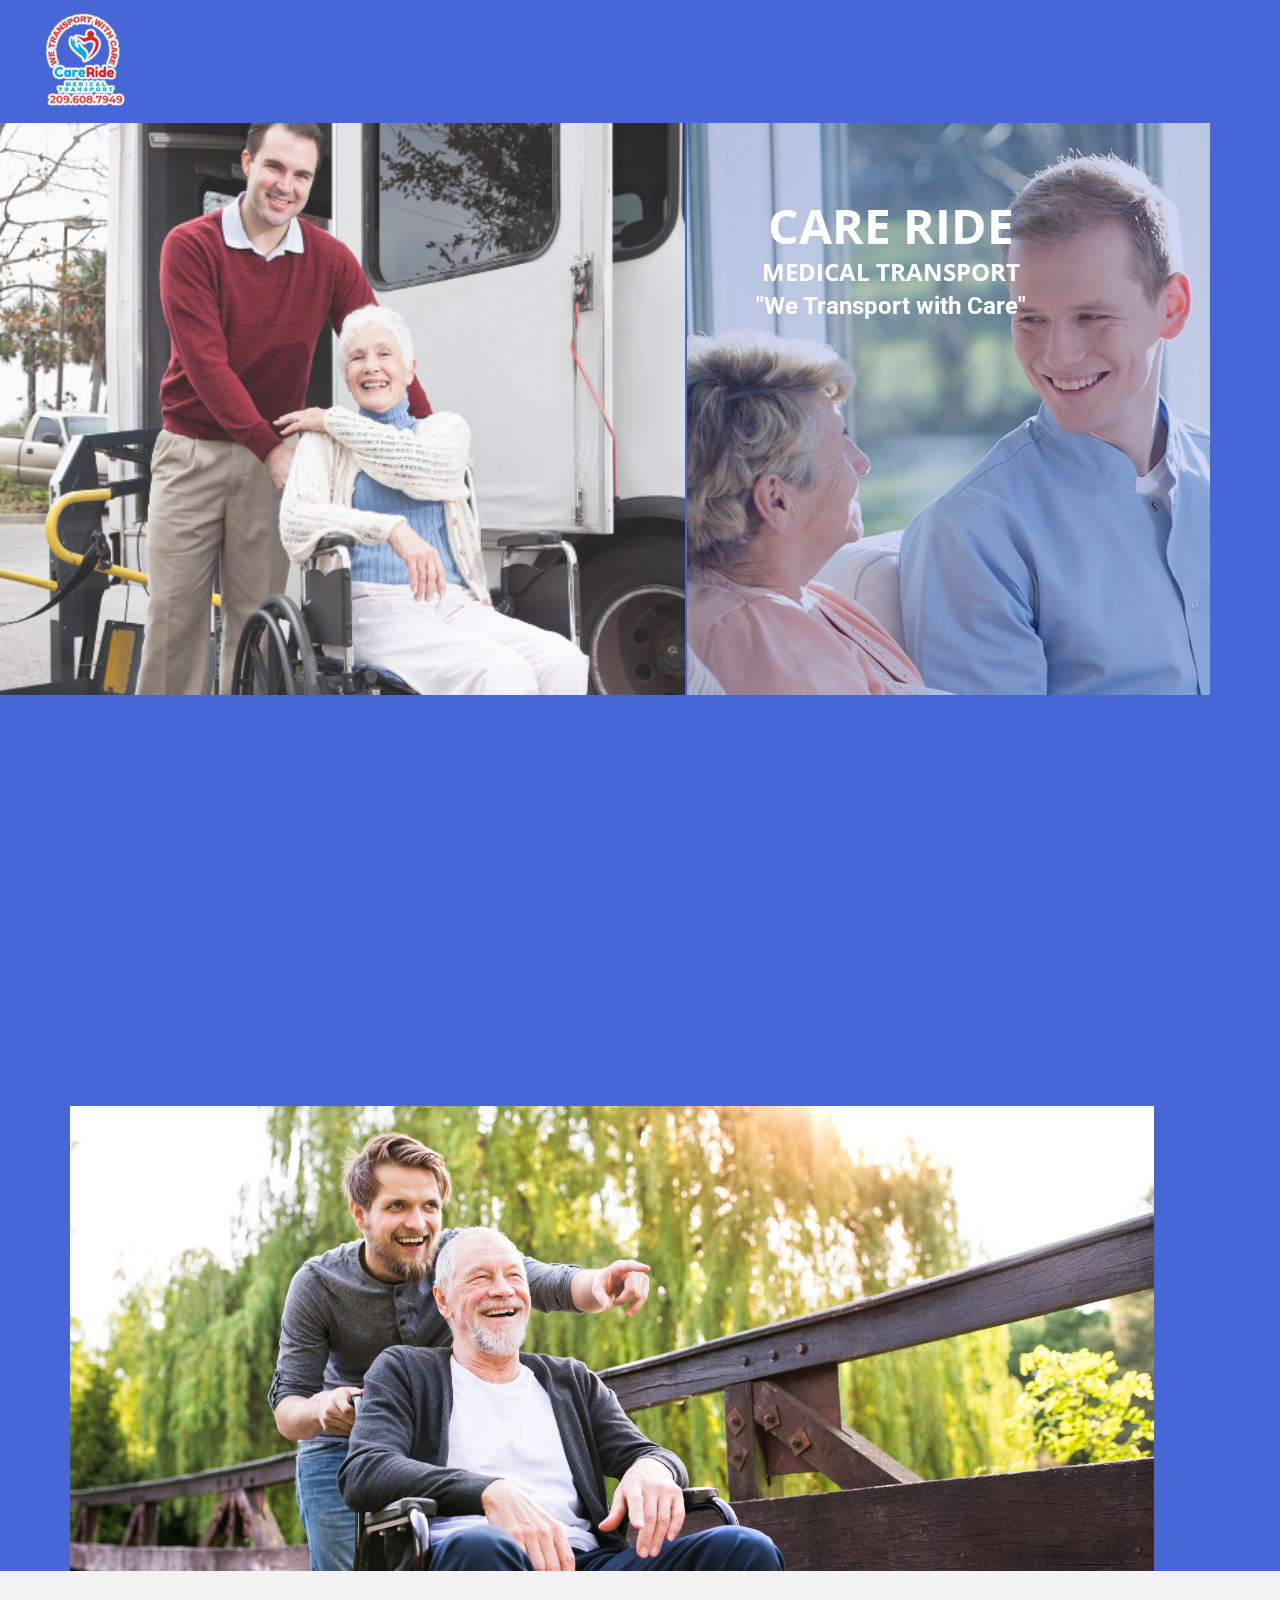
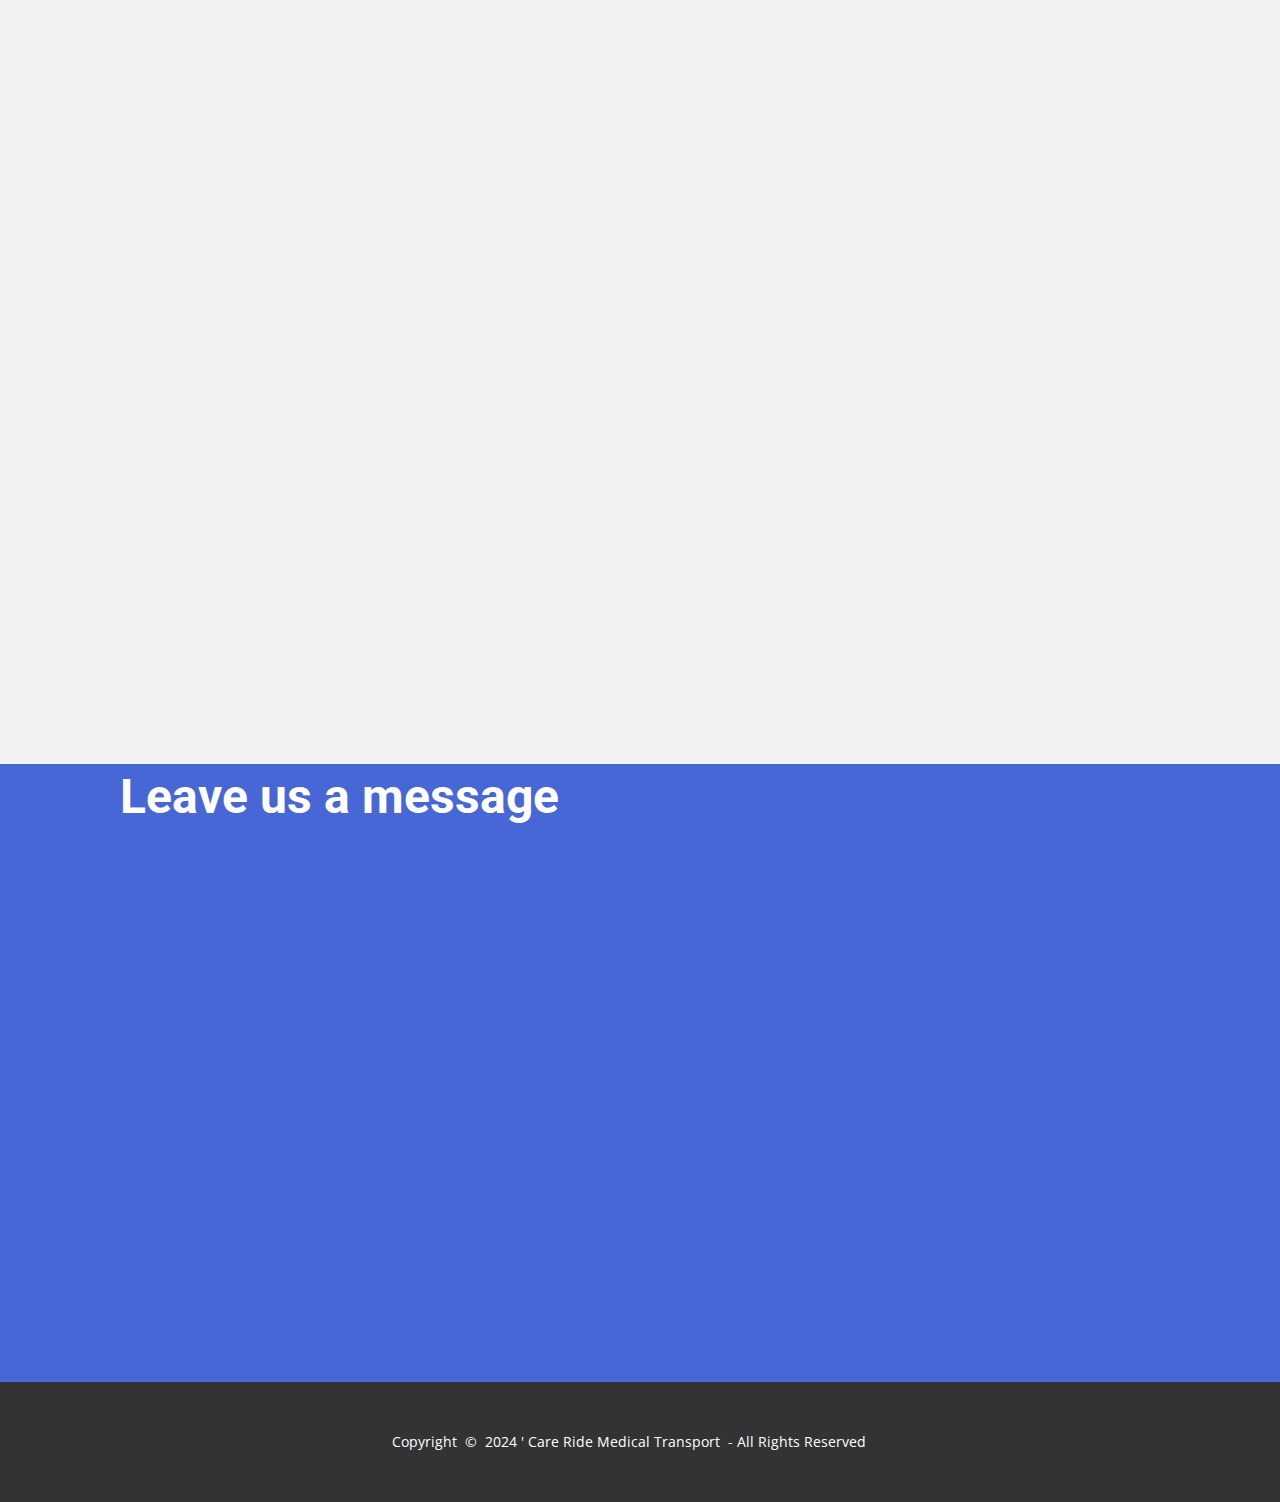
==== commit 91eb6c05: "Add files via upload" ====
--- a/index.html
+++ b/index.html
@@ -141,7 +141,7 @@
   <body data-home-page="Home.html" data-home-page-title="Home" data-path-to-root="./" data-include-products="false" class="u-body u-xl-mode" data-lang="en"><!-- Google Tag Manager (noscript) -->
     <noscript><iframe src="https://www.googletagmanager.com/ns.html?id=G-3V1BGG9C4X" height="0" width="0" style="display:none;visibility:hidden"></iframe></noscript>
 <!-- End Google Tag Manager (noscript) --><header class="u-clearfix u-header u-palette-1-base u-sticky u-header" id="sec-ae8a"><div class="u-clearfix u-sheet u-valign-middle-xs u-sheet-1">
-        <a href="Home.html" class="u-image u-logo u-image-1" data-image-width="1063" data-image-height="1063" title="Home">
+        <a href="https://nicepage.com" class="u-image u-logo u-image-1" data-image-width="1063" data-image-height="1063" title="https://careridetransports.com/">
           <img src="images/CARrrrERIDE22.png" class="u-logo-image u-logo-image-1">
         </a>
       </div></header> 
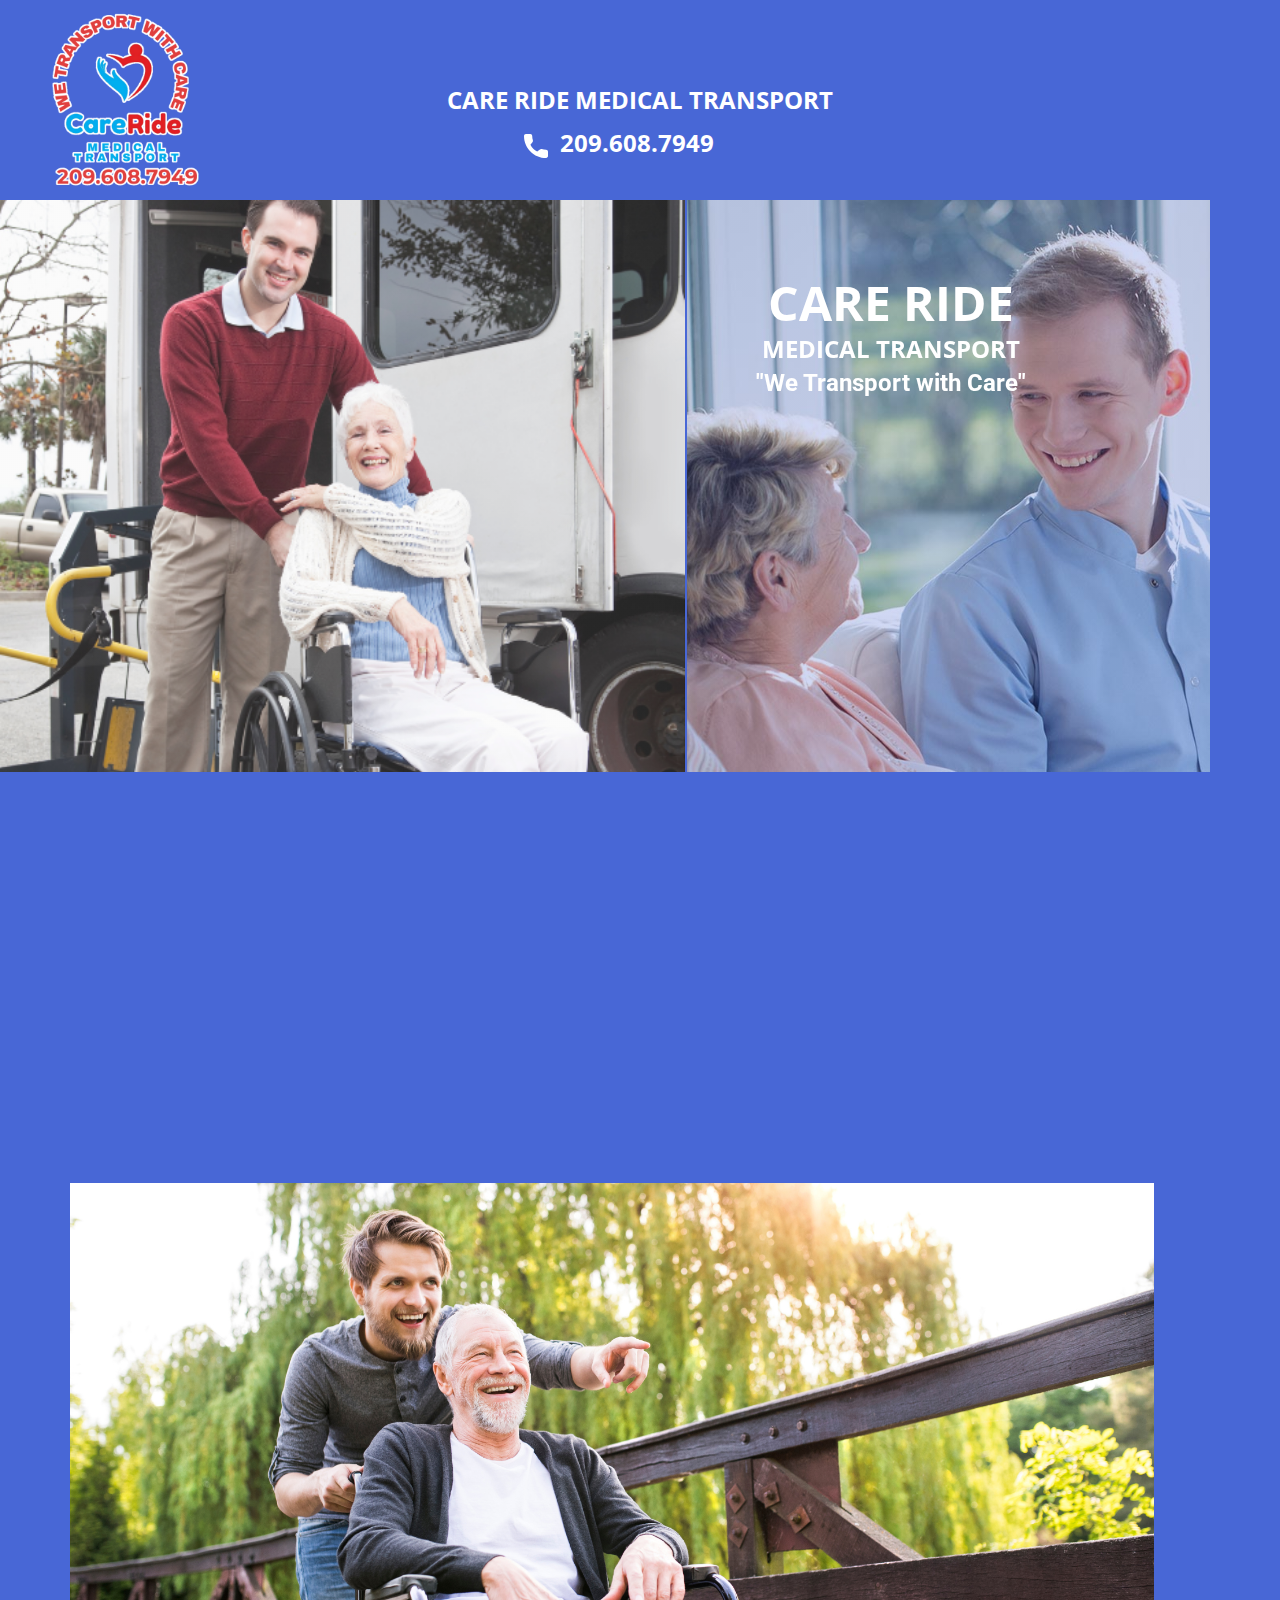
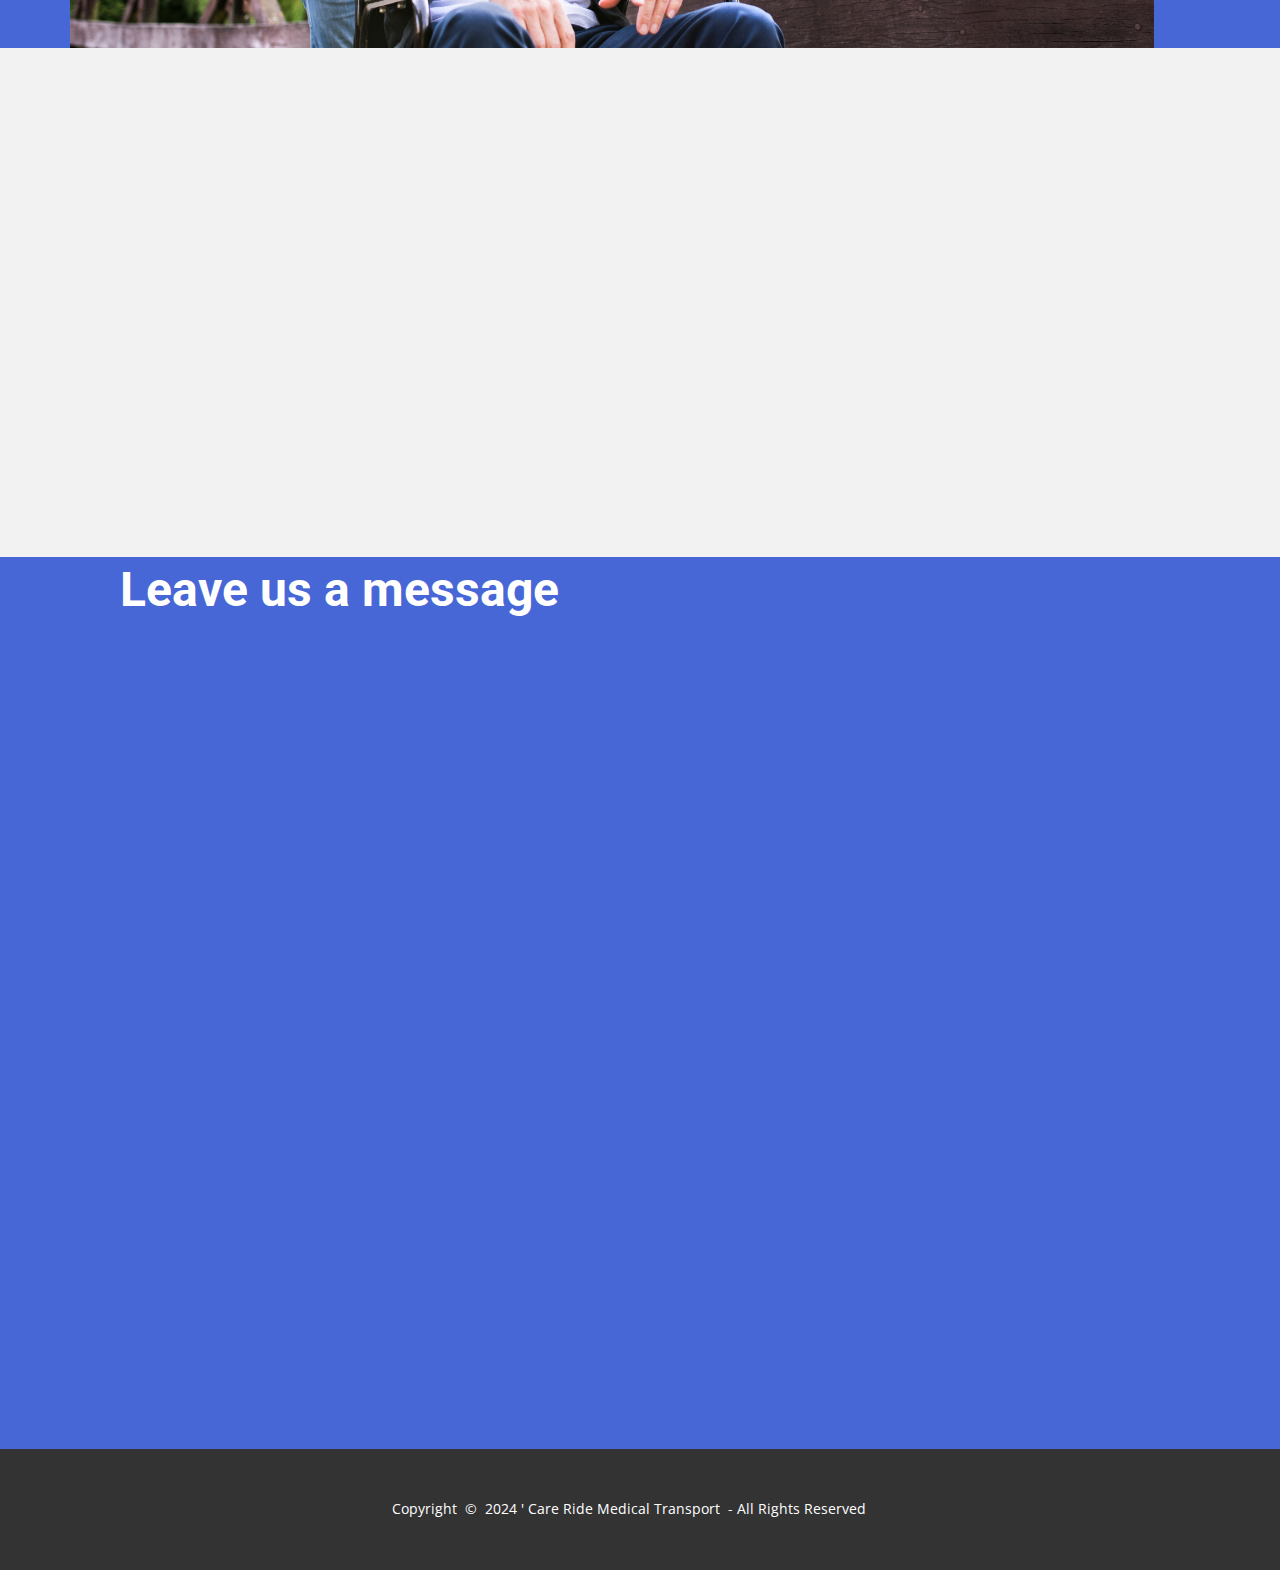
==== commit 510045bf: "Add files via upload" ====
--- a/index.html
+++ b/index.html
@@ -43,7 +43,7 @@
 		"@context": "http://schema.org",
 		"@type": "Organization",
 		"name": "CARE RIDE",
-		"logo": "images/CARrrrERIDE22.png"
+		"logo": "images/CARERIDE22.png"
 }</script>
     <meta name="theme-color" content="#4867d6">
     <meta property="og:title" content="Care Ride Transport">
@@ -140,12 +140,15 @@
 <meta data-intl-tel-input-cdn-path="intlTelInput/"></head>
   <body data-home-page="Home.html" data-home-page-title="Home" data-path-to-root="./" data-include-products="false" class="u-body u-xl-mode" data-lang="en"><!-- Google Tag Manager (noscript) -->
     <noscript><iframe src="https://www.googletagmanager.com/ns.html?id=G-3V1BGG9C4X" height="0" width="0" style="display:none;visibility:hidden"></iframe></noscript>
-<!-- End Google Tag Manager (noscript) --><header class="u-clearfix u-header u-palette-1-base u-sticky u-header" id="sec-ae8a"><div class="u-clearfix u-sheet u-valign-middle-xs u-sheet-1">
-        <a href="https://nicepage.com" class="u-image u-logo u-image-1" data-image-width="1063" data-image-height="1063" title="https://careridetransports.com/">
-          <img src="images/CARrrrERIDE22.png" class="u-logo-image u-logo-image-1">
+<!-- End Google Tag Manager (noscript) --><header class="u-clearfix u-header u-palette-1-base u-sticky u-header" id="sec-ae8a"><div class="u-clearfix u-sheet u-valign-middle-xl u-sheet-1">
+        <a href="https://nicepage.com" class="u-image u-logo u-image-1" data-image-width="1920" data-image-height="1920" title="https://careridetransports.com/">
+          <img src="images/CARERIDE22.png" class="u-logo-image u-logo-image-1">
         </a>
+        <a href="https://nicepage.com/c/testimonials-html-templates" class="u-active-none u-btn u-btn-rectangle u-button-style u-hover-none u-none u-btn-1"><span class="u-icon"><svg class="u-svg-content" viewBox="0 0 405.333 405.333" x="0px" y="0px" style="width: 1em; height: 1em;"><path d="M373.333,266.88c-25.003,0-49.493-3.904-72.704-11.563c-11.328-3.904-24.192-0.896-31.637,6.699l-46.016,34.752    c-52.8-28.181-86.592-61.952-114.389-114.368l33.813-44.928c8.512-8.512,11.563-20.971,7.915-32.64    C142.592,81.472,138.667,56.96,138.667,32c0-17.643-14.357-32-32-32H32C14.357,0,0,14.357,0,32    c0,205.845,167.488,373.333,373.333,373.333c17.643,0,32-14.357,32-32V298.88C405.333,281.237,390.976,266.88,373.333,266.88z"></path></svg></span>&nbsp;​ 209.608.7949
+        </a>
+        <a href="https://nicepage.com/c/testimonials-html-templates" class="u-active-none u-btn u-btn-rectangle u-button-style u-hover-none u-none u-btn-2">CARE RIDE MEDICAL TRANSPORT </a>
       </div></header> 
-    <section class="u-align-right u-clearfix u-palette-1-base u-valign-top-lg u-valign-top-md u-valign-top-sm u-valign-top-xs u-section-1" id="carousel_7313">
+    <section class="u-align-right u-clearfix u-palette-1-base u-valign-top-lg u-valign-top-md u-valign-top-sm u-section-1" id="carousel_7313">
       <div class="custom-expanded data-layout-selected u-clearfix u-expanded-width-md u-expanded-width-sm u-gutter-2 u-layout-wrap u-layout-wrap-1">
         <div class="u-layout">
           <div class="u-layout-row">
@@ -185,35 +188,6 @@
         <h2 class="u-align-center u-text u-text-1" data-animation-name="customAnimationIn" data-animation-duration="1500"> What Makes Us Special</h2>
         <p class="u-align-center u-text u-text-2" data-animation-name="customAnimationIn" data-animation-duration="1500" data-animation-delay="500"> CARE RIDE MEDICAL TRANSPORT is not just a transportation service, it is a service that cares. We cater to the specific needs of people who use wheelchairs and ensure their comfort and safety throughout their trips. Our drivers are friendly, professional, and experienced. Our vehicles are modern, spacious, and well-equipped. Our rates are reasonable, flexible, and transparent. Whether you need a ride to the doctor, the airport, or anywhere else, you can count on us to provide you with the best wheelchair transportation service. Contact us today and let us show you how much we care.&nbsp;<br>
         </p>
-        <div class="u-expanded-width u-list u-list-1">
-          <div class="u-repeater u-repeater-1">
-            <div class="u-container-align-center u-container-style u-list-item u-palette-1-base u-repeater-item u-list-item-1" data-animation-name="customAnimationIn" data-animation-duration="1500" data-animation-delay="500">
-              <div class="u-container-layout u-similar-container u-valign-middle u-container-layout-1">
-                <h5 class="u-align-center u-text u-text-3" data-animation-name="counter" data-animation-event="scroll" data-animation-duration="3000">85,605</h5>
-                <h5 class="u-align-center u-text u-text-4"> Happy Clients</h5>
-              </div>
-            </div>
-            <div class="u-container-align-center u-container-style u-list-item u-palette-1-base u-repeater-item u-list-item-2" data-animation-direction="Up" data-animation-name="customAnimationIn" data-animation-duration="1500" data-animation-delay="500">
-              <div class="u-container-layout u-similar-container u-valign-middle u-container-layout-2">
-                <h5 class="u-align-center u-text u-text-5" data-animation-name="counter" data-animation-event="scroll" data-animation-duration="3000">15</h5>
-                <h5 class="u-align-center u-text u-text-6">Years of Experience<br>
-                </h5>
-              </div>
-            </div>
-            <div class="u-container-align-center u-container-style u-list-item u-palette-1-base u-repeater-item u-list-item-3" data-animation-direction="Up" data-animation-name="customAnimationIn" data-animation-duration="1500" data-animation-delay="500">
-              <div class="u-container-layout u-similar-container u-valign-middle u-container-layout-3">
-                <h5 class="u-align-center u-text u-text-7" data-animation-name="counter" data-animation-event="scroll" data-animation-duration="3000">50 </h5>
-                <h5 class="u-align-center u-text u-text-8">Qualified Personnel</h5>
-              </div>
-            </div>
-            <div class="u-container-align-center u-container-style u-list-item u-palette-1-base u-repeater-item u-list-item-4" data-animation-direction="Up" data-animation-name="customAnimationIn" data-animation-duration="1500" data-animation-delay="500">
-              <div class="u-container-layout u-similar-container u-valign-middle u-container-layout-4">
-                <h5 class="u-align-center u-text u-text-9" data-animation-name="counter" data-animation-event="scroll" data-animation-duration="3000">7</h5>
-                <h5 class="u-align-center u-text u-text-10"> Convenient Locations</h5>
-              </div>
-            </div>
-          </div>
-        </div>
       </div>
     </section>
     <section class="u-clearfix u-palette-1-base u-section-4" id="sec-31d6">
@@ -225,7 +199,7 @@
               <div class="u-size-32">
                 <div class="u-layout-col">
                   <div class="u-align-left u-container-style u-layout-cell u-left-cell u-size-60 u-layout-cell-1" data-animation-name="customAnimationIn" data-animation-duration="1500">
-                    <div class="u-container-layout u-valign-middle-xl u-valign-middle-xs u-container-layout-1">
+                    <div class="u-container-layout u-valign-middle-xl u-container-layout-1">
                       <div class="u-align-left u-form u-form-1">
                         <form action="https://forms.nicepagesrv.com/v2/form/process" class="u-clearfix u-form-spacing-28 u-form-vertical u-inner-form" style="padding: 10px" source="email" name="form">
                           <div class="u-form-group u-form-name">
--- a/nicepage.css
+++ b/nicepage.css
@@ -42889,59 +42889,112 @@
 }
 
 .u-header .u-sheet-1 {
-  min-height: 123px;
+  min-height: 199px;
 }
 
 .u-header .u-image-1 {
-  width: 98px;
-  height: 98px;
-  margin: 12px auto 4px -35px;
+  width: 176px;
+  height: 176px;
+  margin: 12px auto 0 -35px;
 }
 
 .u-header .u-logo-image-1 {
   width: 100%;
   height: 100%;
 }
+
+.u-header .u-btn-1 {
+  background-image: none;
+  font-size: 1.5rem;
+  font-weight: 700;
+  margin: -74px auto 0 424px;
+}
+
+.u-header .u-btn-2 {
+  background-image: none;
+  font-size: 1.5rem;
+  font-weight: 700;
+  margin: -104px auto 71px;
+}
 @media (max-width: 1199px) {
+  .u-header .u-image-1 {
+    width: 166px;
+    height: 166px;
+    margin-top: 18px;
+    margin-left: -28px;
+  }
+
+  .u-header .u-btn-1 {
+    margin-top: -101px;
+    margin-left: auto;
+  }
+
+  .u-header .u-btn-2 {
+    margin-top: -110px;
+    margin-bottom: 60px;
+  }
+}
+@media (max-width: 991px) {
+  .u-header .u-image-1 {
+    width: 163px;
+    height: 163px;
+    margin-left: -33px;
+  }
+
+  .u-header .u-btn-1 {
+    margin-top: -96px;
+    margin-right: 221px;
+  }
+
+  .u-header .u-btn-2 {
+    margin-top: -95px;
+    margin-right: 102px;
+  }
+}
+@media (max-width: 767px) {
   .u-header .u-sheet-1 {
-    min-height: 126px;
+    min-height: 170px;
   }
 
   .u-header .u-image-1 {
-    width: 102px;
-    height: 102px;
+    width: 138px;
+    height: 138px;
     margin-left: -37px;
   }
-}
-@media (max-width: 991px) {
+
+  .u-header .u-btn-1 {
+    margin-top: -79px;
+    margin-right: 132px;
+  }
+
+  .u-header .u-btn-2 {
+    margin-top: -93px;
+    margin-right: 0;
+  }
+}
+@media (max-width: 575px) {
   .u-header .u-sheet-1 {
     min-height: 124px;
   }
 
   .u-header .u-image-1 {
-    margin-left: -33px;
-  }
-}
-@media (max-width: 767px) {
-  .u-header .u-sheet-1 {
-    min-height: 121px;
+    width: 94px;
+    height: 97px;
+    margin-top: 14px;
+    margin-left: 0;
   }
 
-  .u-header .u-image-1 {
-    margin-left: -37px;
-  }
-}
-@media (max-width: 575px) {
-  .u-header .u-sheet-1 {
-    min-height: 68px;
+  .u-header .u-btn-1 {
+    font-size: 0.875rem;
+    margin-top: -59px;
+    margin-right: 92px;
+    padding: 0;
   }
 
-  .u-header .u-image-1 {
-    width: 68px;
-    height: 69px;
-    margin-top: 0;
-    margin-bottom: 0;
-    margin-left: 14px;
+  .u-header .u-btn-2 {
+    font-size: 0.875rem;
+    margin-top: -55px;
+    margin-right: -18px;
   }
 }
  .u-footer {
--- a/Home.css
+++ b/Home.css
@@ -5,7 +5,7 @@
 
 .u-section-1 .u-layout-wrap-1 {
   width: calc(((100% - 1140px) / 2) + 1140px);
-  margin: 0 50px 0 0;
+  margin: 0 auto 0 0;
 }
 
 .u-section-1 .u-image-1 {
@@ -64,7 +64,6 @@
 
   .u-section-1 .u-layout-wrap-1 {
     width: calc(((100% - 940px) / 2) + 940px);
-    margin-right: auto;
     margin-bottom: 1px;
   }
 
@@ -157,7 +156,7 @@
 
 @media (max-width: 575px) {
    .u-section-1 {
-    min-height: 708px;
+    min-height: 709px;
   }
 
   .u-section-1 .u-layout-wrap-1 {
@@ -217,6 +216,7 @@
 .u-section-2 .u-text-2 {
   text-transform: none;
   line-height: 1.4;
+  font-size: 1.5rem;
   margin: 6px 0 0;
 }
 
@@ -233,10 +233,6 @@
 
   .u-section-2 .u-layout-cell-1 {
     min-height: 263px;
-  }
-
-  .u-section-2 .u-text-2 {
-    font-size: 1.5rem;
   }
 
   .u-section-2 .u-image-1 {
@@ -281,7 +277,7 @@
 
 @media (max-width: 575px) {
   .u-section-2 .u-sheet-1 {
-    min-height: 928px;
+    min-height: 958px;
   }
 
   .u-section-2 .u-layout-wrap-1 {
@@ -293,9 +289,9 @@
   }
 
   .u-section-2 .u-image-1 {
-    height: 192px;
-    margin-top: -30px;
-    margin-bottom: 30px;
+    height: 191px;
+    margin-top: 0;
+    margin-bottom: 34px;
     width: auto;
     margin-right: initial;
     margin-left: initial;
@@ -305,7 +301,7 @@
 }
 
 .u-section-3 .u-sheet-1 {
-  min-height: 793px;
+  min-height: 456px;
 }
 
 .u-section-3 .u-text-1 {
@@ -326,184 +322,45 @@
   --animation-custom_in-opacity: 0;
   --animation-custom_in-rotate: 0deg;
   --animation-custom_in-scale: 0.3;
-  margin: 20px auto 0;
-}
-
-.u-section-3 .u-list-1 {
-  margin-top: 60px;
-  margin-bottom: 60px;
-}
-
-.u-section-3 .u-repeater-1 {
-  grid-template-columns: repeat(4, calc(25% - 22.5px));
-  min-height: 210px;
-  grid-gap: 30px;
-}
-
-.u-section-3 .u-list-item-1 {
-  background-image: none;
-  --animation-custom_in-translate_x: 0px;
-  --animation-custom_in-translate_y: 300px;
-  --animation-custom_in-opacity: 0;
-  --animation-custom_in-rotate: 0deg;
-  --animation-custom_in-scale: 1;
-}
-
-.u-section-3 .u-container-layout-1 {
-  padding: 30px 10px;
-}
-
-.u-section-3 .u-text-3 {
-  font-size: 3.75rem;
-  margin: 0;
-}
-
-.u-section-3 .u-text-4 {
-  font-size: 1.25rem;
-  margin: 20px 0 0;
-}
-
-.u-section-3 .u-list-item-2 {
-  background-image: none;
-  --animation-custom_in-translate_x: 0px;
-  --animation-custom_in-translate_y: 300px;
-  --animation-custom_in-opacity: 0;
-  --animation-custom_in-rotate: 0deg;
-  --animation-custom_in-scale: 1;
-}
-
-.u-section-3 .u-container-layout-2 {
-  padding: 30px 10px;
-}
-
-.u-section-3 .u-text-5 {
-  font-size: 3.75rem;
-  margin: 0;
-}
-
-.u-section-3 .u-text-6 {
-  font-size: 1.25rem;
-  margin: 20px 0 0;
-}
-
-.u-section-3 .u-list-item-3 {
-  background-image: none;
-  --animation-custom_in-translate_x: 0px;
-  --animation-custom_in-translate_y: 300px;
-  --animation-custom_in-opacity: 0;
-  --animation-custom_in-rotate: 0deg;
-  --animation-custom_in-scale: 1;
-}
-
-.u-section-3 .u-container-layout-3 {
-  padding: 30px 10px;
-}
-
-.u-section-3 .u-text-7 {
-  font-size: 3.75rem;
-  margin: 0;
-}
-
-.u-section-3 .u-text-8 {
-  font-size: 1.25rem;
-  margin: 20px 0 0;
-}
-
-.u-section-3 .u-list-item-4 {
-  background-image: none;
-  --animation-custom_in-translate_x: 0px;
-  --animation-custom_in-translate_y: 300px;
-  --animation-custom_in-opacity: 0;
-  --animation-custom_in-rotate: 0deg;
-  --animation-custom_in-scale: 1;
-}
-
-.u-section-3 .u-container-layout-4 {
-  padding: 30px 10px;
-}
-
-.u-section-3 .u-text-9 {
-  font-size: 3.75rem;
-  margin: 0;
-}
-
-.u-section-3 .u-text-10 {
-  font-size: 1.25rem;
-  margin: 20px 0 0;
-}
-
-@media (max-width: 1199px) {
-  .u-section-3 .u-sheet-1 {
-    min-height: 491px;
-  }
-
-  .u-section-3 .u-repeater-1 {
-    min-height: 170px;
-  }
+  margin: 20px auto 60px;
 }
 
 @media (max-width: 991px) {
-  .u-section-3 .u-sheet-1 {
-    min-height: 794px;
-  }
-
   .u-section-3 .u-text-1 {
     margin-top: 59px;
   }
-
-  .u-section-3 .u-list-1 {
-    margin-bottom: 59px;
-  }
-
-  .u-section-3 .u-repeater-1 {
-    grid-template-columns: repeat(2, calc(50% - 15px));
-    min-height: 484px;
-  }
 }
 
 @media (max-width: 767px) {
-  .u-section-3 .u-sheet-1 {
-    min-height: 786px;
-  }
-
   .u-section-3 .u-text-2 {
     width: 540px;
   }
-
-  .u-section-3 .u-list-1 {
-    margin-bottom: 60px;
-  }
-
-  .u-section-3 .u-repeater-1 {
-    min-height: 460px;
-  }
 }
 
 @media (max-width: 575px) {
   .u-section-3 .u-sheet-1 {
-    min-height: 1487px;
+    min-height: 571px;
   }
 
   .u-section-3 .u-text-1 {
-    margin-top: 93px;
-    width: 340px;
+    width: auto;
+    margin-top: 38px;
+    margin-left: 0;
+    margin-right: 0;
   }
 
   .u-section-3 .u-text-2 {
     width: auto;
     margin-left: 0;
     margin-right: 0;
-  }
-
-  .u-section-3 .u-repeater-1 {
-    grid-template-columns: 100%;
+    margin-bottom: 19px;
   }
 } .u-section-4 {
   background-image: none;
 }
 
 .u-section-4 .u-sheet-1 {
-  min-height: 618px;
+  min-height: 892px;
 }
 
 .u-section-4 .u-text-1 {
@@ -584,10 +441,6 @@
 }
 
 @media (max-width: 1199px) {
-  .u-section-4 .u-sheet-1 {
-    min-height: 537px;
-  }
-
   .u-section-4 .u-text-1 {
     margin-left: 0;
     margin-right: 0;
@@ -624,10 +477,6 @@
 }
 
 @media (max-width: 991px) {
-  .u-section-4 .u-sheet-1 {
-    min-height: 534px;
-  }
-
   .u-section-4 .u-layout-wrap-1 {
     margin-top: -19px;
     margin-bottom: 30px;
@@ -657,10 +506,6 @@
 }
 
 @media (max-width: 767px) {
-  .u-section-4 .u-sheet-1 {
-    min-height: 955px;
-  }
-
   .u-section-4 .u-text-1 {
     width: auto;
     margin-top: 14px;
@@ -683,8 +528,8 @@
 
   .u-section-4 .u-form-1 {
     margin-top: -9px;
-    margin-right: 57px;
-    margin-left: -37px;
+    margin-right: 40px;
+    margin-left: 6px;
   }
 
   .u-section-4 .u-btn-1 {
@@ -718,10 +563,6 @@
 }
 
 @media (max-width: 575px) {
-  .u-section-4 .u-sheet-1 {
-    min-height: 636px;
-  }
-
   .u-section-4 .u-text-1 {
     margin-top: 12px;
     margin-right: -50px;
@@ -729,37 +570,41 @@
   }
 
   .u-section-4 .u-layout-wrap-1 {
-    width: 340px;
-    margin-top: 39px;
-    margin-right: -50px;
-    margin-bottom: -162px;
+    width: 250px;
+    margin-top: 58px;
+    margin-right: auto;
+    margin-bottom: 60px;
   }
 
   .u-section-4 .u-layout-cell-1 {
-    min-height: 418px;
+    min-height: 431px;
   }
 
   .u-section-4 .u-form-1 {
     width: 320px;
-    margin: -4px 61px -4px -41px;
+    margin: 12px 50px -13px -30px;
   }
 
   .u-section-4 .u-layout-cell-2 {
-    min-height: 131px;
+    min-height: 130px;
   }
 
   .u-section-4 .u-text-2 {
     margin-top: -17px;
-    margin-right: -39px;
-    margin-left: 39px;
+    margin-right: -50px;
+    margin-left: 50px;
   }
 
   .u-section-4 .u-btn-2 {
     margin-top: 0;
-    margin-left: -24px;
+    margin-left: 0;
   }
 
   .u-section-4 .u-image-1 {
     min-height: 190px;
   }
+
+  .u-section-4 .u-container-layout-3 {
+    padding-bottom: 3px;
+  }
 }